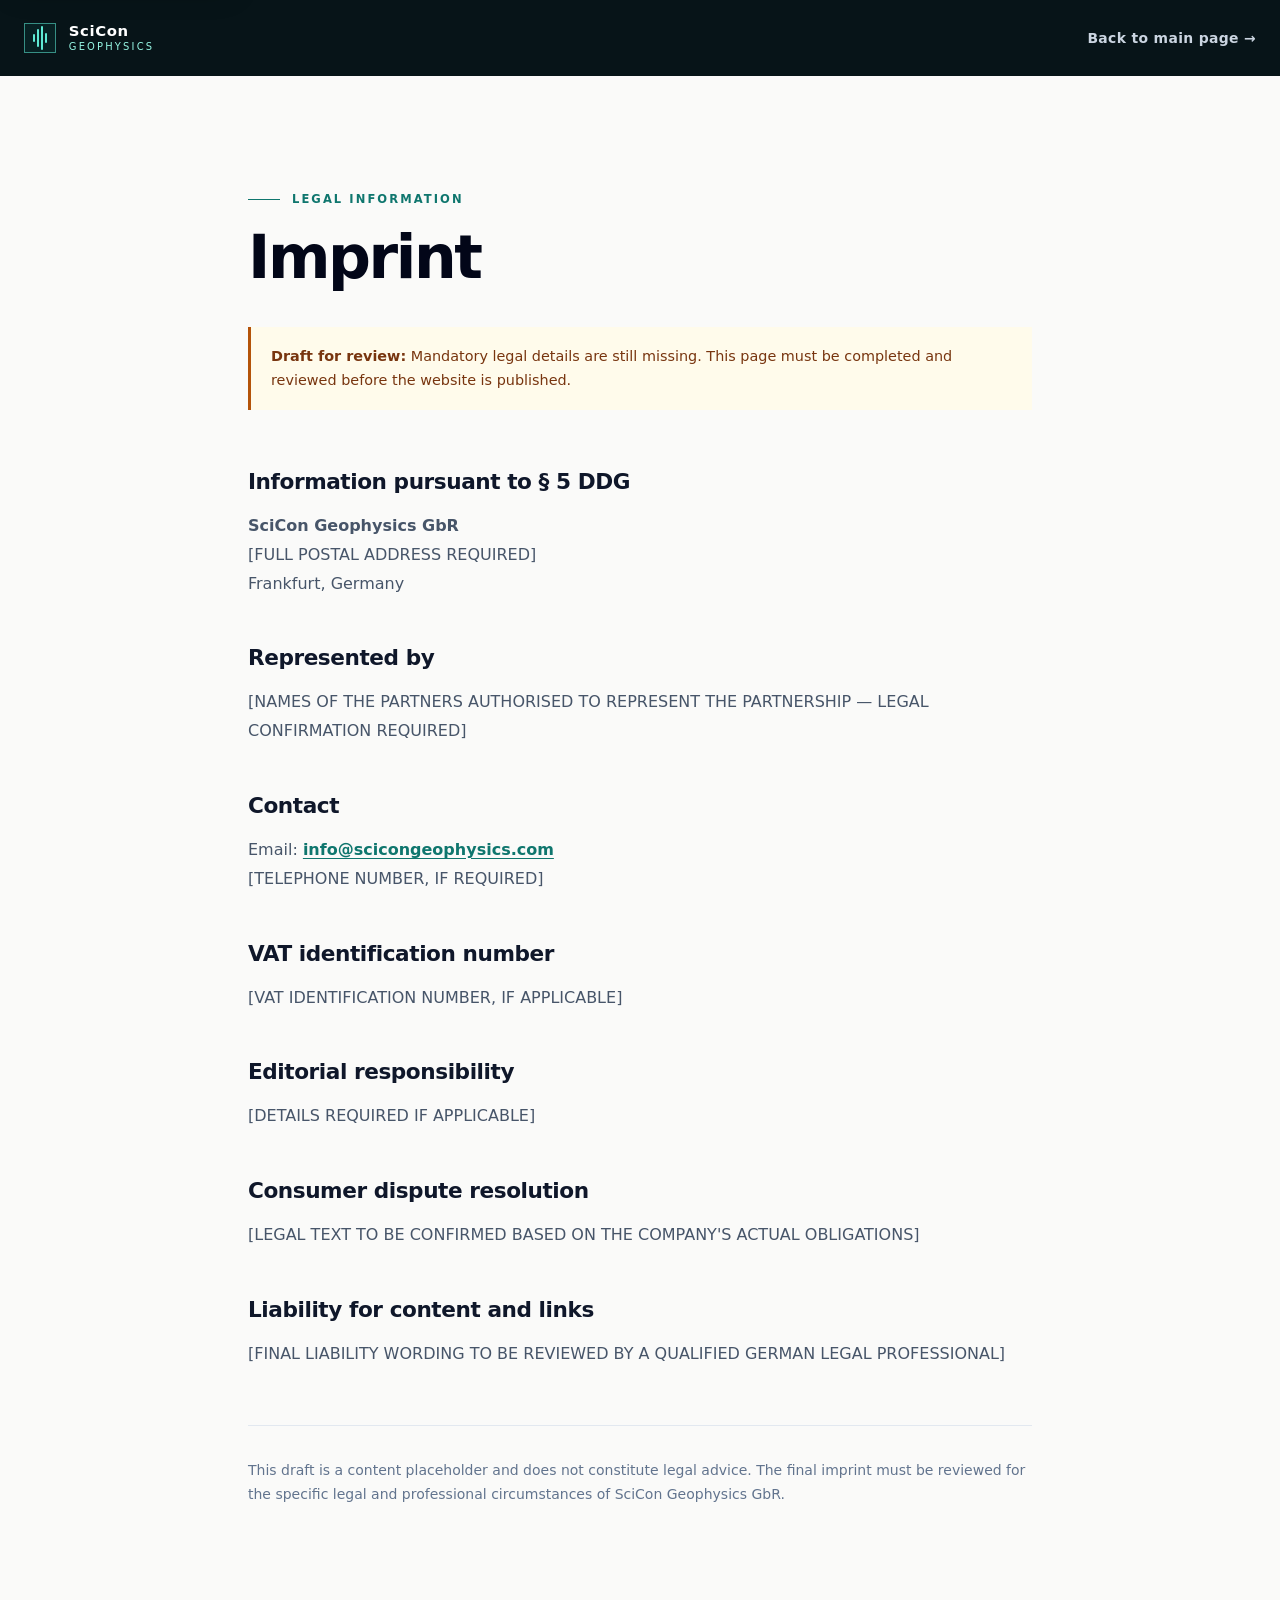
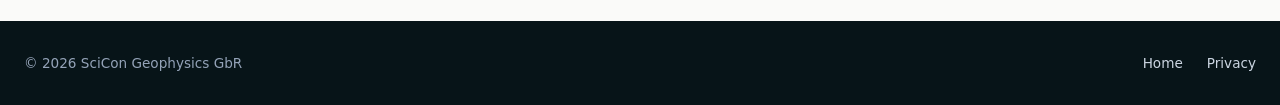
==== imprint.html @ 70b1f132 "Publish SciCon Geophysics website draft" ====
<!doctype html>
<html lang="en">
<head>
  <meta charset="utf-8">
  <meta name="viewport" content="width=device-width, initial-scale=1">
  <title>Imprint | SciCon Geophysics</title>
  <meta name="description" content="Legal information for SciCon Geophysics GbR.">
  <meta name="robots" content="noindex, follow">
  <meta name="theme-color" content="#0b1d22">
  <link rel="icon" href="assets/icons/favicon.svg" type="image/svg+xml">
  <link rel="stylesheet" href="assets/css/styles.css">
</head>
<body class="bg-stone-50 text-slate-900 antialiased">
  <a href="#main-content" class="skip-link">Skip to main content</a>
  <header class="legal-header">
    <div class="page-shell flex h-[4.75rem] items-center justify-between gap-6">
      <a href="index.html" class="wordmark" aria-label="SciCon Geophysics home">
        <span class="wordmark-mark" aria-hidden="true"><span></span><span></span><span></span><span></span></span>
        <span><strong class="block text-[0.93rem] font-semibold leading-none tracking-[0.04em] text-white">SciCon</strong><span class="mt-1 block text-[0.62rem] font-medium uppercase leading-none tracking-[0.22em] text-teal-200">Geophysics</span></span>
      </a>
      <a class="nav-link" href="index.html">Back to main page <span aria-hidden="true">→</span></a>
    </div>
  </header>
  <main id="main-content" class="legal-main">
    <div class="legal-shell">
      <p class="eyebrow">Legal information</p>
      <h1 class="mt-5 text-5xl font-semibold tracking-[-0.04em] text-slate-950 sm:text-6xl">Imprint</h1>
      <div class="draft-notice mt-10" role="note"><strong>Draft for review:</strong> Mandatory legal details are still missing. This page must be completed and reviewed before the website is published.</div>
      <div class="legal-content mt-14">
        <section>
          <h2>Information pursuant to § 5 DDG</h2>
          <p><strong>SciCon Geophysics GbR</strong><br>[FULL POSTAL ADDRESS REQUIRED]<br>Frankfurt, Germany</p>
        </section>
        <section>
          <h2>Represented by</h2>
          <p>[NAMES OF THE PARTNERS AUTHORISED TO REPRESENT THE PARTNERSHIP — LEGAL CONFIRMATION REQUIRED]</p>
        </section>
        <section>
          <h2>Contact</h2>
          <p>Email: <a href="mailto:info@scicongeophysics.com">info@scicongeophysics.com</a><br>[TELEPHONE NUMBER, IF REQUIRED]</p>
        </section>
        <section>
          <h2>VAT identification number</h2>
          <p>[VAT IDENTIFICATION NUMBER, IF APPLICABLE]</p>
        </section>
        <section>
          <h2>Editorial responsibility</h2>
          <p>[DETAILS REQUIRED IF APPLICABLE]</p>
        </section>
        <section>
          <h2>Consumer dispute resolution</h2>
          <p>[LEGAL TEXT TO BE CONFIRMED BASED ON THE COMPANY'S ACTUAL OBLIGATIONS]</p>
        </section>
        <section>
          <h2>Liability for content and links</h2>
          <p>[FINAL LIABILITY WORDING TO BE REVIEWED BY A QUALIFIED GERMAN LEGAL PROFESSIONAL]</p>
        </section>
      </div>
      <p class="mt-14 border-t border-slate-200 pt-8 text-sm leading-6 text-slate-500">This draft is a content placeholder and does not constitute legal advice. The final imprint must be reviewed for the specific legal and professional circumstances of SciCon Geophysics GbR.</p>
    </div>
  </main>
  <footer class="legal-footer"><div class="page-shell flex flex-col gap-4 sm:flex-row sm:items-center sm:justify-between"><p>© 2026 SciCon Geophysics GbR</p><nav class="flex gap-6" aria-label="Footer navigation"><a href="index.html">Home</a><a href="privacy.html">Privacy</a></nav></div></footer>
</body>
</html>
---- assets/css/styles.css ----
/*! tailwindcss v4.2.1 | MIT License | https://tailwindcss.com */
@layer properties{@supports (((-webkit-hyphens:none)) and (not (margin-trim:inline))) or ((-moz-orient:inline) and (not (color:rgb(from red r g b)))){*,:before,:after,::backdrop{--tw-border-style:solid;--tw-leading:initial;--tw-font-weight:initial;--tw-tracking:initial;--tw-outline-style:solid}}}@layer theme{:root,:host{--font-sans:Inter, ui-sans-serif, system-ui, -apple-system, BlinkMacSystemFont, "Segoe UI", sans-serif;--font-mono:ui-monospace, SFMono-Regular, Menlo, Monaco, Consolas, "Liberation Mono", "Courier New", monospace;--color-teal-100:oklch(95.3% .051 180.801);--color-teal-200:oklch(91% .096 180.426);--color-teal-300:oklch(85.5% .138 181.071);--color-teal-400:oklch(77.7% .152 181.912);--color-teal-500:oklch(70.4% .14 182.503);--color-teal-700:oklch(51.1% .096 186.391);--color-teal-800:oklch(43.7% .078 188.216);--color-teal-950:oklch(27.7% .046 192.524);--color-slate-200:oklch(92.9% .013 255.508);--color-slate-300:oklch(86.9% .022 252.894);--color-slate-400:oklch(70.4% .04 256.788);--color-slate-500:oklch(55.4% .046 257.417);--color-slate-600:oklch(44.6% .043 257.281);--color-slate-700:oklch(37.2% .044 257.287);--color-slate-800:oklch(27.9% .041 260.031);--color-slate-900:oklch(20.8% .042 265.755);--color-slate-950:oklch(12.9% .042 264.695);--color-stone-50:oklch(98.5% .001 106.423);--color-stone-100:oklch(97% .001 106.424);--color-white:#fff;--spacing:.25rem;--container-2xl:42rem;--container-3xl:48rem;--text-xs:.75rem;--text-xs--line-height:calc(1 / .75);--text-sm:.875rem;--text-sm--line-height:calc(1.25 / .875);--text-lg:1.125rem;--text-lg--line-height:calc(1.75 / 1.125);--text-xl:1.25rem;--text-xl--line-height:calc(1.75 / 1.25);--text-2xl:1.5rem;--text-2xl--line-height:calc(2 / 1.5);--text-5xl:3rem;--text-5xl--line-height:1;--text-6xl:3.75rem;--text-6xl--line-height:1;--font-weight-medium:500;--font-weight-semibold:600;--default-font-family:var(--font-sans);--default-mono-font-family:var(--font-mono)}}@layer base{*,:after,:before,::backdrop{box-sizing:border-box;border:0 solid;margin:0;padding:0}::file-selector-button{box-sizing:border-box;border:0 solid;margin:0;padding:0}html,:host{-webkit-text-size-adjust:100%;tab-size:4;line-height:1.5;font-family:var(--default-font-family,ui-sans-serif, system-ui, sans-serif, "Apple Color Emoji", "Segoe UI Emoji", "Segoe UI Symbol", "Noto Color Emoji");font-feature-settings:var(--default-font-feature-settings,normal);font-variation-settings:var(--default-font-variation-settings,normal);-webkit-tap-highlight-color:transparent}hr{height:0;color:inherit;border-top-width:1px}abbr:where([title]){-webkit-text-decoration:underline dotted;text-decoration:underline dotted}h1,h2,h3,h4,h5,h6{font-size:inherit;font-weight:inherit}a{color:inherit;-webkit-text-decoration:inherit;-webkit-text-decoration:inherit;-webkit-text-decoration:inherit;text-decoration:inherit}b,strong{font-weight:bolder}code,kbd,samp,pre{font-family:var(--default-mono-font-family,ui-monospace, SFMono-Regular, Menlo, Monaco, Consolas, "Liberation Mono", "Courier New", monospace);font-feature-settings:var(--default-mono-font-feature-settings,normal);font-variation-settings:var(--default-mono-font-variation-settings,normal);font-size:1em}small{font-size:80%}sub,sup{vertical-align:baseline;font-size:75%;line-height:0;position:relative}sub{bottom:-.25em}sup{top:-.5em}table{text-indent:0;border-color:inherit;border-collapse:collapse}:-moz-focusring{outline:auto}progress{vertical-align:baseline}summary{display:list-item}ol,ul,menu{list-style:none}img,svg,video,canvas,audio,iframe,embed,object{vertical-align:middle;display:block}img,video{max-width:100%;height:auto}button,input,select,optgroup,textarea{font:inherit;font-feature-settings:inherit;font-variation-settings:inherit;letter-spacing:inherit;color:inherit;opacity:1;background-color:#0000;border-radius:0}::file-selector-button{font:inherit;font-feature-settings:inherit;font-variation-settings:inherit;letter-spacing:inherit;color:inherit;opacity:1;background-color:#0000;border-radius:0}:where(select:is([multiple],[size])) optgroup{font-weight:bolder}:where(select:is([multiple],[size])) optgroup option{padding-inline-start:20px}::file-selector-button{margin-inline-end:4px}::placeholder{opacity:1}@supports (not ((-webkit-appearance:-apple-pay-button))) or (contain-intrinsic-size:1px){::placeholder{color:currentColor}@supports (color:color-mix(in lab, red, red)){::placeholder{color:color-mix(in oklab, currentcolor 50%, transparent)}}}textarea{resize:vertical}::-webkit-search-decoration{-webkit-appearance:none}::-webkit-date-and-time-value{min-height:1lh;text-align:inherit}::-webkit-datetime-edit{display:inline-flex}::-webkit-datetime-edit-fields-wrapper{padding:0}::-webkit-datetime-edit{padding-block:0}::-webkit-datetime-edit-year-field{padding-block:0}::-webkit-datetime-edit-month-field{padding-block:0}::-webkit-datetime-edit-day-field{padding-block:0}::-webkit-datetime-edit-hour-field{padding-block:0}::-webkit-datetime-edit-minute-field{padding-block:0}::-webkit-datetime-edit-second-field{padding-block:0}::-webkit-datetime-edit-millisecond-field{padding-block:0}::-webkit-datetime-edit-meridiem-field{padding-block:0}::-webkit-calendar-picker-indicator{line-height:1}:-moz-ui-invalid{box-shadow:none}button,input:where([type=button],[type=reset],[type=submit]){appearance:button}::file-selector-button{appearance:button}::-webkit-inner-spin-button{height:auto}::-webkit-outer-spin-button{height:auto}[hidden]:where(:not([hidden=until-found])){display:none!important}*,:before,:after{box-sizing:border-box}html{scroll-padding-top:5rem}body{min-width:320px;margin:0}a{text-underline-offset:.2em}button,a{-webkit-tap-highlight-color:transparent}:focus-visible{outline-offset:4px;outline:3px solid #2dd4bf}}@layer components{.page-shell{width:min(100% - 2rem,78rem);margin-inline:auto}.section-pad{padding-block:clamp(5.5rem,10vw,9rem)}.section-title{text-wrap:balance;letter-spacing:-.045em;color:#0f172a;max-width:13ch;font-size:clamp(2.4rem,5vw,4.35rem);font-weight:600;line-height:1.02}.eyebrow{color:#0f766e;letter-spacing:.18em;text-transform:uppercase;align-items:center;gap:.75rem;font-size:.72rem;font-weight:700;line-height:1.4;display:flex}.eyebrow:before{content:"";background:currentColor;width:2rem;height:1px}.eyebrow-on-dark{color:#5eead4}.skip-link{z-index:100;color:#0f172a;background:#fff;border-radius:.25rem;padding:.75rem 1rem;font-weight:700;position:fixed;top:.75rem;left:.75rem;transform:translateY(-160%);box-shadow:0 8px 30px #0003}.skip-link:focus{transform:translateY(0)}.site-header{z-index:50;-webkit-backdrop-filter:blur(16px);backdrop-filter:blur(16px);background:#071418c7;border-bottom:1px solid #ffffff17;transition:background .18s,box-shadow .18s;position:fixed;inset:0 0 auto}.site-header.is-scrolled{background:#071418f5;box-shadow:0 12px 34px #00000024}.legal-header{background:#071418}.wordmark{align-items:center;gap:.8rem;min-height:2.75rem;text-decoration:none;display:inline-flex}.wordmark-mark{background:#14b8a614;border:1px solid #5eead48c;justify-content:center;align-items:center;gap:2px;width:2rem;height:1.9rem;display:flex}.wordmark-mark span{background:#5eead4;border-radius:999px;width:2px;display:block}.wordmark-mark span:first-child{height:26%}.wordmark-mark span:nth-child(2){height:62%}.wordmark-mark span:nth-child(3){height:88%}.wordmark-mark span:nth-child(4){height:38%}.nav-link{color:#cbd5e1;letter-spacing:.025em;font-size:.87rem;font-weight:600;text-decoration:none;transition:color .16s}.nav-link:hover{color:#fff}.button{letter-spacing:.01em;text-align:center;border:1px solid #0000;border-radius:.2rem;justify-content:center;align-items:center;gap:.75rem;min-height:3.25rem;padding:.8rem 1.35rem;font-size:.93rem;font-weight:700;text-decoration:none;transition:background .16s,border-color .16s,color .16s,transform .16s;display:inline-flex}.button:hover{transform:translateY(-1px)}.button-small{min-height:2.75rem;padding:.6rem 1rem;font-size:.82rem}.button-primary{color:#042f2e;background:#14b8a6}.button-primary:hover{background:#5eead4}.button-light{color:#fff;border-color:#ffffff59}.button-light:hover{background:#5eead414;border-color:#5eead4}.button-ghost{color:#fff;border-color:#ffffff38}.button-ghost:hover{background:#ffffff0f;border-color:#fff9}.menu-button{color:#fff;border:1px solid #fff3;border-radius:.2rem;place-items:center;min-width:2.75rem;min-height:2.75rem;display:inline-grid}.menu-lines{flex-direction:column;gap:4px;width:1.2rem;display:flex}.menu-lines span{background:currentColor;width:100%;height:1px;transition:transform .16s,opacity .16s}.menu-button[aria-expanded=true] .menu-lines span:first-child{transform:translateY(5px)rotate(45deg)}.menu-button[aria-expanded=true] .menu-lines span:nth-child(2){opacity:0}.menu-button[aria-expanded=true] .menu-lines span:nth-child(3){transform:translateY(-5px)rotate(-45deg)}.mobile-menu{background:#071418;border-top:1px solid #ffffff17}.mobile-nav-link{color:#e2e8f0;border-bottom:1px solid #ffffff14;align-items:center;min-height:3rem;font-weight:600;text-decoration:none;display:flex}.hero-section{background:#071418;padding-top:4.75rem;position:relative;overflow:hidden}.hero-section:before{content:"";background:radial-gradient(circle,#14b8a629,#0000 66%);height:80%;position:absolute;inset:auto -12% -30% 42%}.hero-grid{opacity:.2;background-image:linear-gradient(#5eead429 1px,#0000 1px),linear-gradient(90deg,#5eead429 1px,#0000 1px);background-size:48px 48px;position:absolute;inset:4.75rem 0 0 48%;-webkit-mask-image:linear-gradient(90deg,#0000,#000 30%);mask-image:linear-gradient(90deg,#0000,#000 30%)}.hero-instrument{background:linear-gradient(145deg,#ffffff12,#ffffff04);border:1px solid #5eead447;min-height:24rem;padding:1.25rem;position:relative;overflow:hidden;box-shadow:0 34px 90px #00000040}.hero-instrument:before{content:"";background-image:linear-gradient(#ffffff0e 1px,#0000 1px),linear-gradient(90deg,#ffffff0e 1px,#0000 1px);background-size:32px 32px;position:absolute;inset:3.7rem 0 3.5rem}.instrument-meta{z-index:1;color:#94a3b8;letter-spacing:.14em;justify-content:space-between;gap:1rem;font-size:.58rem;font-weight:700;display:flex;position:relative}.trace-field{z-index:1;grid-template-columns:repeat(24,minmax(0,1fr));align-items:center;gap:clamp(3px,.7vw,8px);height:17rem;margin-top:1.7rem;display:grid;position:relative}.trace-field:after{content:"";background:#5eead480;height:1px;position:absolute;inset:50% 0 auto}.trace-field span{height:var(--h);background:linear-gradient(#5eead4,#0f766e);border-radius:999px;min-height:.35rem;box-shadow:0 0 14px #2dd4bf40}.instrument-footer{z-index:1;color:#94a3b8;letter-spacing:.12em;text-transform:uppercase;align-items:center;gap:.55rem;font-size:.59rem;font-weight:700;display:flex;position:relative}.instrument-line{background:#94a3b859;flex:1;height:1px}.experience-note{background:#f0fdfa;border-left:3px solid #0f766e;grid-template-columns:auto 1fr;gap:1.25rem;padding:1.5rem;display:grid}.experience-index{color:#115e59;background:#ccfbf1;border-radius:999px;place-items:center;width:2.1rem;height:2.1rem;font-size:.67rem;font-weight:800;display:grid}.service-row{border-bottom:1px solid #e2e8f0;gap:1.5rem;padding-block:3rem;display:grid}.service-number{color:#0f766e;letter-spacing:.14em;font-size:.67rem;font-weight:800}.service-title{letter-spacing:-.03em;color:#0f172a;max-width:18ch;font-size:clamp(1.55rem,3vw,2.25rem);font-weight:600;line-height:1.12}.service-summary{color:#64748b;max-width:38rem;margin-top:1rem;font-size:1rem;line-height:1.75}.service-list{color:#334155;align-content:start;gap:.75rem;font-size:.95rem;line-height:1.55;display:grid}.service-list li{padding-left:1.2rem;position:relative}.service-list li:before{content:"";background:#14b8a6;border-radius:999px;width:.35rem;height:.35rem;position:absolute;top:.65em;left:0}.service-featured{background:#f0fdfa;border:0;margin-inline:-1rem;padding-inline:1rem}.scope-note{color:#475569;border-left:2px solid #0f766e;max-width:40rem;margin-top:1.25rem;padding-left:1rem;font-size:.82rem;line-height:1.6}.scope-note strong{color:#115e59}.question-list{border-top:1px solid #ffffff24}.question-list p{color:#e2e8f0;border-bottom:1px solid #ffffff24;grid-template-columns:2.2rem 1fr;gap:.75rem;padding-block:1.35rem;font-size:clamp(1rem,2vw,1.28rem);line-height:1.5;display:grid}.question-list span{color:#5eead4;letter-spacing:.12em;padding-top:.28em;font-size:.62rem;font-weight:800}.process-grid{border-top:1px solid #cbd5e1;display:grid}.process-step{border-bottom:1px solid #cbd5e1;padding-block:2rem;position:relative}.process-number{color:#0f766e;letter-spacing:.14em;font-size:.67rem;font-weight:800}.process-step h3{letter-spacing:-.02em;color:#0f172a;margin-top:2rem;font-size:1.25rem;font-weight:700}.process-step p{color:#64748b;margin-top:.8rem;font-size:.94rem;line-height:1.7}.team-grid{gap:1rem;display:grid}.team-card{background:#f8fafc;border:1px solid #dbe3e8;min-height:27rem;padding:1.5rem;position:relative;overflow:hidden}.team-card:before{content:"";border:1px solid #99f6e4;border-radius:999px;width:11rem;height:11rem;position:absolute;top:0;right:0;transform:translate(35%,-35%)}.team-card:after{content:"";border:1px solid #ccfbf1;border-radius:999px;width:15rem;height:15rem;position:absolute;top:0;right:0;transform:translate(40%,-40%)}.team-monogram{color:#115e59;letter-spacing:.08em;background:#f0fdfa;border:1px solid #99f6e4;place-items:center;width:4rem;height:4rem;font-size:1.1rem;font-weight:800;display:grid}.team-trace{background:linear-gradient(90deg,#cbd5e1 0 31%,#14b8a6 31% 33%,#cbd5e1 33% 46%,#0f766e 46% 48%,#cbd5e1 48% 100%);width:100%;height:1px;margin-top:7.5rem}.team-card h3{letter-spacing:-.025em;color:#0f172a;margin-top:2rem;font-size:1.35rem;font-weight:700}.team-role{color:#0f766e;letter-spacing:.04em;margin-top:.55rem;font-size:.78rem;font-weight:700}.team-expertise{color:#64748b;margin-top:1.25rem;font-size:.9rem;line-height:1.75}.team-expertise span{color:#14b8a6}.principles-grid{gap:2rem;display:grid}.principle{grid-template-columns:auto 1fr;gap:1.1rem;display:grid}.principle>span{color:#0f766e;letter-spacing:.12em;font-size:.65rem;font-weight:800}.principle h3{color:#0f172a;font-size:1.1rem;font-weight:700}.principle p{color:#64748b;margin-top:.55rem;font-size:.91rem;line-height:1.65}.contact-section{background:#0b2429;position:relative;overflow:hidden}.contact-contours{opacity:.22;background:repeating-radial-gradient(at 110% 45%,#0000 0 28px,#5eead4 29px 30px,#0000 31px 54px);position:absolute;inset:0 0 0 52%;-webkit-mask-image:linear-gradient(270deg,#000,#0000);mask-image:linear-gradient(270deg,#000,#0000)}.footer-link,.legal-footer a{color:#cbd5e1;text-underline-offset:.3em}.footer-link:hover,.legal-footer a:hover{color:#fff}.legal-main{min-height:calc(100vh - 12rem);padding-block:clamp(4.5rem,9vw,8rem)}.legal-shell{width:min(100% - 2rem,49rem);margin-inline:auto}.draft-notice{color:#78350f;background:#fffbeb;border-left:3px solid #b45309;padding:1.1rem 1.25rem;font-size:.9rem;line-height:1.65}.legal-content{gap:2.75rem;display:grid}.legal-content section{scroll-margin-top:2rem}.legal-content h2{letter-spacing:-.02em;color:#0f172a;font-size:1.35rem;font-weight:700}.legal-content p{color:#475569;margin-top:.85rem;line-height:1.8}.legal-content a{color:#0f766e;font-weight:600;text-decoration:underline}.legal-footer{color:#94a3b8;background:#071418;padding-block:2rem;font-size:.85rem}}@layer utilities{.sr-only{clip-path:inset(50%);white-space:nowrap;border-width:0;width:1px;height:1px;margin:-1px;padding:0;position:absolute;overflow:hidden}.relative{position:relative}.static{position:static}.start{inset-inline-start:var(--spacing)}.mt-1{margin-top:calc(var(--spacing) * 1)}.mt-2{margin-top:calc(var(--spacing) * 2)}.mt-3{margin-top:calc(var(--spacing) * 3)}.mt-5{margin-top:calc(var(--spacing) * 5)}.mt-6{margin-top:calc(var(--spacing) * 6)}.mt-7{margin-top:calc(var(--spacing) * 7)}.mt-8{margin-top:calc(var(--spacing) * 8)}.mt-10{margin-top:calc(var(--spacing) * 10)}.mt-14{margin-top:calc(var(--spacing) * 14)}.mt-16{margin-top:calc(var(--spacing) * 16)}.block{display:block}.flex{display:flex}.grid{display:grid}.hidden{display:none}.inline{display:inline}.table{display:table}.h-\[4\.75rem\]{height:4.75rem}.min-h-\[calc\(100svh-4\.75rem\)\]{min-height:calc(100svh - 4.75rem)}.w-full{width:100%}.max-w-2xl{max-width:var(--container-2xl)}.max-w-3xl{max-width:var(--container-3xl)}.max-w-\[11ch\]{max-width:11ch}.max-w-\[12ch\]{max-width:12ch}.resize{resize:both}.scroll-mt-20{scroll-margin-top:calc(var(--spacing) * 20)}.flex-col{flex-direction:column}.flex-wrap{flex-wrap:wrap}.items-center{align-items:center}.justify-between{justify-content:space-between}.gap-1{gap:calc(var(--spacing) * 1)}.gap-3{gap:calc(var(--spacing) * 3)}.gap-4{gap:calc(var(--spacing) * 4)}.gap-6{gap:calc(var(--spacing) * 6)}.gap-7{gap:calc(var(--spacing) * 7)}.gap-8{gap:calc(var(--spacing) * 8)}.gap-10{gap:calc(var(--spacing) * 10)}.gap-12{gap:calc(var(--spacing) * 12)}.gap-14{gap:calc(var(--spacing) * 14)}.gap-x-3{column-gap:calc(var(--spacing) * 3)}.gap-x-6{column-gap:calc(var(--spacing) * 6)}.gap-y-1{row-gap:calc(var(--spacing) * 1)}.gap-y-3{row-gap:calc(var(--spacing) * 3)}.scroll-smooth{scroll-behavior:smooth}.border-y{border-block-style:var(--tw-border-style);border-block-width:1px}.border-t{border-top-style:var(--tw-border-style);border-top-width:1px}.border-slate-200{border-color:var(--color-slate-200)}.bg-\[\#071418\]{background-color:#071418}.bg-stone-50{background-color:var(--color-stone-50)}.bg-stone-100{background-color:var(--color-stone-100)}.bg-teal-950{background-color:var(--color-teal-950)}.bg-white{background-color:var(--color-white)}.py-5{padding-block:calc(var(--spacing) * 5)}.py-9{padding-block:calc(var(--spacing) * 9)}.py-16{padding-block:calc(var(--spacing) * 16)}.py-20{padding-block:calc(var(--spacing) * 20)}.py-24{padding-block:calc(var(--spacing) * 24)}.pt-8{padding-top:calc(var(--spacing) * 8)}.text-2xl{font-size:var(--text-2xl);line-height:var(--tw-leading,var(--text-2xl--line-height))}.text-5xl{font-size:var(--text-5xl);line-height:var(--tw-leading,var(--text-5xl--line-height))}.text-lg{font-size:var(--text-lg);line-height:var(--tw-leading,var(--text-lg--line-height))}.text-sm{font-size:var(--text-sm);line-height:var(--tw-leading,var(--text-sm--line-height))}.text-xs{font-size:var(--text-xs);line-height:var(--tw-leading,var(--text-xs--line-height))}.text-\[0\.62rem\]{font-size:.62rem}.text-\[0\.93rem\]{font-size:.93rem}.leading-6{--tw-leading:calc(var(--spacing) * 6);line-height:calc(var(--spacing) * 6)}.leading-8{--tw-leading:calc(var(--spacing) * 8);line-height:calc(var(--spacing) * 8)}.leading-\[0\.98\]{--tw-leading:.98;line-height:.98}.leading-\[1\.02\]{--tw-leading:1.02;line-height:1.02}.leading-\[1\.45\]{--tw-leading:1.45;line-height:1.45}.leading-none{--tw-leading:1;line-height:1}.font-medium{--tw-font-weight:var(--font-weight-medium);font-weight:var(--font-weight-medium)}.font-semibold{--tw-font-weight:var(--font-weight-semibold);font-weight:var(--font-weight-semibold)}.tracking-\[-0\.02em\]{--tw-tracking:-.02em;letter-spacing:-.02em}.tracking-\[-0\.04em\]{--tw-tracking:-.04em;letter-spacing:-.04em}.tracking-\[-0\.045em\]{--tw-tracking:-.045em;letter-spacing:-.045em}.tracking-\[0\.04em\]{--tw-tracking:.04em;letter-spacing:.04em}.tracking-\[0\.12em\]{--tw-tracking:.12em;letter-spacing:.12em}.tracking-\[0\.14em\]{--tw-tracking:.14em;letter-spacing:.14em}.tracking-\[0\.16em\]{--tw-tracking:.16em;letter-spacing:.16em}.tracking-\[0\.22em\]{--tw-tracking:.22em;letter-spacing:.22em}.text-balance{text-wrap:balance}.text-pretty{text-wrap:pretty}.break-all{word-break:break-all}.text-slate-200{color:var(--color-slate-200)}.text-slate-300{color:var(--color-slate-300)}.text-slate-400{color:var(--color-slate-400)}.text-slate-500{color:var(--color-slate-500)}.text-slate-600{color:var(--color-slate-600)}.text-slate-700{color:var(--color-slate-700)}.text-slate-800{color:var(--color-slate-800)}.text-slate-900{color:var(--color-slate-900)}.text-slate-950{color:var(--color-slate-950)}.text-teal-200{color:var(--color-teal-200)}.text-teal-500{color:var(--color-teal-500)}.text-teal-800{color:var(--color-teal-800)}.text-white{color:var(--color-white)}.uppercase{text-transform:uppercase}.underline{text-decoration-line:underline}.decoration-teal-400{-webkit-text-decoration-color:var(--color-teal-400);-webkit-text-decoration-color:var(--color-teal-400);text-decoration-color:var(--color-teal-400)}.decoration-2{text-decoration-thickness:2px}.underline-offset-8{text-underline-offset:8px}.antialiased{-webkit-font-smoothing:antialiased;-moz-osx-font-smoothing:grayscale}.selection\:bg-teal-700 ::selection{background-color:var(--color-teal-700)}.selection\:bg-teal-700::selection{background-color:var(--color-teal-700)}.selection\:text-white ::selection{color:var(--color-white)}.selection\:text-white::selection{color:var(--color-white)}@media (hover:hover){.hover\:text-teal-100:hover{color:var(--color-teal-100)}}.focus-visible\:outline:focus-visible{outline-style:var(--tw-outline-style);outline-width:1px}.focus-visible\:outline-2:focus-visible{outline-style:var(--tw-outline-style);outline-width:2px}.focus-visible\:outline-offset-4:focus-visible{outline-offset:4px}.focus-visible\:outline-teal-300:focus-visible{outline-color:var(--color-teal-300)}@media (min-width:40rem){.sm\:flex-row{flex-direction:row}.sm\:items-center{align-items:center}.sm\:justify-between{justify-content:space-between}.sm\:py-20{padding-block:calc(var(--spacing) * 20)}.sm\:py-32{padding-block:calc(var(--spacing) * 32)}.sm\:text-6xl{font-size:var(--text-6xl);line-height:var(--tw-leading,var(--text-6xl--line-height))}.sm\:text-xl{font-size:var(--text-xl);line-height:var(--tw-leading,var(--text-xl--line-height))}}@media (min-width:64rem){.lg\:flex{display:flex}.lg\:hidden{display:none}.lg\:grid-cols-\[0\.8fr_1\.2fr\]{grid-template-columns:.8fr 1.2fr}.lg\:grid-cols-\[0\.72fr_1\.28fr\]{grid-template-columns:.72fr 1.28fr}.lg\:grid-cols-\[1\.2fr_0\.8fr\]{grid-template-columns:1.2fr .8fr}.lg\:grid-cols-\[1\.12fr_0\.88fr\]{grid-template-columns:1.12fr .88fr}.lg\:items-end{align-items:flex-end}.lg\:gap-20{gap:calc(var(--spacing) * 20)}.lg\:gap-24{gap:calc(var(--spacing) * 24)}.lg\:py-24{padding-block:calc(var(--spacing) * 24)}.lg\:pt-9{padding-top:calc(var(--spacing) * 9)}.lg\:text-right{text-align:right}.lg\:text-\[5\.25rem\]{font-size:5.25rem}}}@media (min-width:640px){.page-shell{width:min(100% - 3rem,78rem)}.service-featured{margin-inline:-1.5rem;padding-inline:1.5rem}}@media (min-width:768px){.process-grid{grid-template-columns:repeat(2,minmax(0,1fr))}.process-step{border-right:1px solid #cbd5e1;padding:2rem}.process-step:nth-child(2n){border-right:0}.team-grid,.principles-grid{grid-template-columns:repeat(3,minmax(0,1fr))}.principle{border-right:1px solid #cbd5e1;padding-right:2rem}.principle:last-child{border-right:0;padding-right:0}}@media (min-width:1024px){.service-row{grid-template-columns:3.5rem minmax(0,1.15fr) minmax(15rem,.85fr);gap:2.5rem;padding-block:4rem}.service-featured{margin-inline:-2rem;padding-inline:2rem}.process-grid{grid-template-columns:repeat(4,minmax(0,1fr))}.process-step,.process-step:nth-child(2n){border-right:1px solid #cbd5e1;min-height:20rem;padding:2rem 1.5rem}.process-step:last-child{border-right:0}}@media (prefers-reduced-motion:reduce){html{scroll-behavior:auto}*,:before,:after{scroll-behavior:auto!important;transition-duration:.01ms!important;animation-duration:.01ms!important;animation-iteration-count:1!important}}@property --tw-border-style{syntax:"*";inherits:false;initial-value:solid}@property --tw-leading{syntax:"*";inherits:false}@property --tw-font-weight{syntax:"*";inherits:false}@property --tw-tracking{syntax:"*";inherits:false}@property --tw-outline-style{syntax:"*";inherits:false;initial-value:solid}
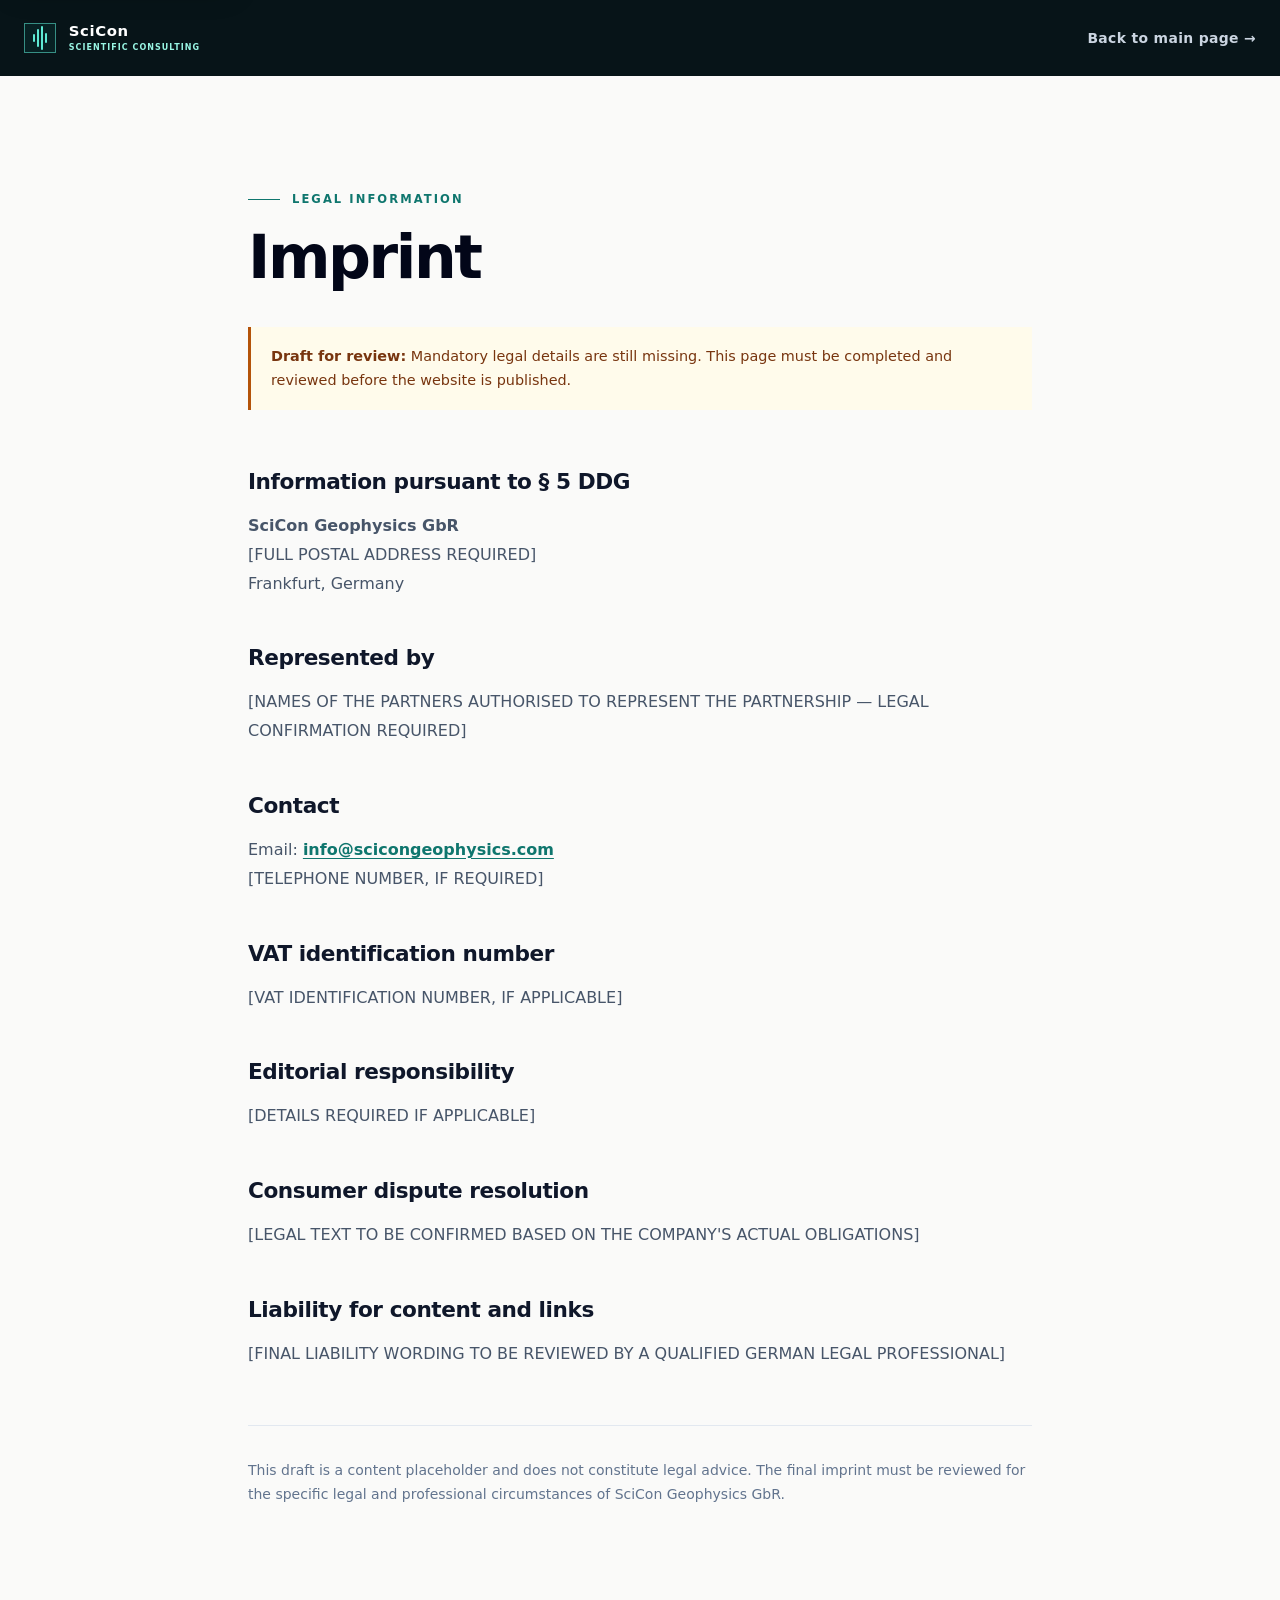
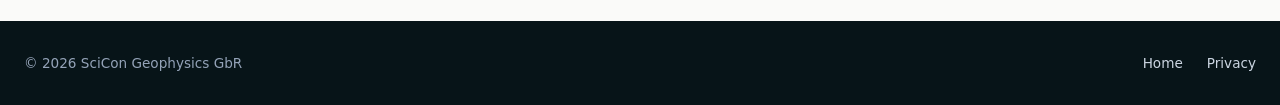
==== commit 5f941447: "Clarify SciCon brand meaning" ====
--- a/imprint.html
+++ b/imprint.html
@@ -8,7 +8,7 @@
   <meta name="robots" content="noindex, follow">
   <meta name="theme-color" content="#0b1d22">
   <link rel="icon" href="assets/icons/favicon.svg" type="image/svg+xml">
-  <link rel="stylesheet" href="assets/css/styles.css">
+  <link rel="stylesheet" href="assets/css/styles.css?v=20260810-1">
 </head>
 <body class="bg-stone-50 text-slate-900 antialiased">
   <a href="#main-content" class="skip-link">Skip to main content</a>
@@ -16,7 +16,7 @@
     <div class="page-shell flex h-[4.75rem] items-center justify-between gap-6">
       <a href="index.html" class="wordmark" aria-label="SciCon Geophysics home">
         <span class="wordmark-mark" aria-hidden="true"><span></span><span></span><span></span><span></span></span>
-        <span><strong class="block text-[0.93rem] font-semibold leading-none tracking-[0.04em] text-white">SciCon</strong><span class="mt-1 block text-[0.62rem] font-medium uppercase leading-none tracking-[0.22em] text-teal-200">Geophysics</span></span>
+        <span><strong class="block text-[0.93rem] font-semibold leading-none tracking-[0.04em] text-white">SciCon</strong><span class="wordmark-expansion">Scientific Consulting</span></span>
       </a>
       <a class="nav-link" href="index.html">Back to main page <span aria-hidden="true">→</span></a>
     </div>
--- a/assets/css/styles.css
+++ b/assets/css/styles.css
@@ -1,2 +1,2 @@
 /*! tailwindcss v4.2.1 | MIT License | https://tailwindcss.com */
-@layer properties{@supports (((-webkit-hyphens:none)) and (not (margin-trim:inline))) or ((-moz-orient:inline) and (not (color:rgb(from red r g b)))){*,:before,:after,::backdrop{--tw-border-style:solid;--tw-leading:initial;--tw-font-weight:initial;--tw-tracking:initial;--tw-outline-style:solid}}}@layer theme{:root,:host{--font-sans:Inter, ui-sans-serif, system-ui, -apple-system, BlinkMacSystemFont, "Segoe UI", sans-serif;--font-mono:ui-monospace, SFMono-Regular, Menlo, Monaco, Consolas, "Liberation Mono", "Courier New", monospace;--color-teal-100:oklch(95.3% .051 180.801);--color-teal-200:oklch(91% .096 180.426);--color-teal-300:oklch(85.5% .138 181.071);--color-teal-400:oklch(77.7% .152 181.912);--color-teal-500:oklch(70.4% .14 182.503);--color-teal-700:oklch(51.1% .096 186.391);--color-teal-800:oklch(43.7% .078 188.216);--color-teal-950:oklch(27.7% .046 192.524);--color-slate-200:oklch(92.9% .013 255.508);--color-slate-300:oklch(86.9% .022 252.894);--color-slate-400:oklch(70.4% .04 256.788);--color-slate-500:oklch(55.4% .046 257.417);--color-slate-600:oklch(44.6% .043 257.281);--color-slate-700:oklch(37.2% .044 257.287);--color-slate-800:oklch(27.9% .041 260.031);--color-slate-900:oklch(20.8% .042 265.755);--color-slate-950:oklch(12.9% .042 264.695);--color-stone-50:oklch(98.5% .001 106.423);--color-stone-100:oklch(97% .001 106.424);--color-white:#fff;--spacing:.25rem;--container-2xl:42rem;--container-3xl:48rem;--text-xs:.75rem;--text-xs--line-height:calc(1 / .75);--text-sm:.875rem;--text-sm--line-height:calc(1.25 / .875);--text-lg:1.125rem;--text-lg--line-height:calc(1.75 / 1.125);--text-xl:1.25rem;--text-xl--line-height:calc(1.75 / 1.25);--text-2xl:1.5rem;--text-2xl--line-height:calc(2 / 1.5);--text-5xl:3rem;--text-5xl--line-height:1;--text-6xl:3.75rem;--text-6xl--line-height:1;--font-weight-medium:500;--font-weight-semibold:600;--default-font-family:var(--font-sans);--default-mono-font-family:var(--font-mono)}}@layer base{*,:after,:before,::backdrop{box-sizing:border-box;border:0 solid;margin:0;padding:0}::file-selector-button{box-sizing:border-box;border:0 solid;margin:0;padding:0}html,:host{-webkit-text-size-adjust:100%;tab-size:4;line-height:1.5;font-family:var(--default-font-family,ui-sans-serif, system-ui, sans-serif, "Apple Color Emoji", "Segoe UI Emoji", "Segoe UI Symbol", "Noto Color Emoji");font-feature-settings:var(--default-font-feature-settings,normal);font-variation-settings:var(--default-font-variation-settings,normal);-webkit-tap-highlight-color:transparent}hr{height:0;color:inherit;border-top-width:1px}abbr:where([title]){-webkit-text-decoration:underline dotted;text-decoration:underline dotted}h1,h2,h3,h4,h5,h6{font-size:inherit;font-weight:inherit}a{color:inherit;-webkit-text-decoration:inherit;-webkit-text-decoration:inherit;-webkit-text-decoration:inherit;text-decoration:inherit}b,strong{font-weight:bolder}code,kbd,samp,pre{font-family:var(--default-mono-font-family,ui-monospace, SFMono-Regular, Menlo, Monaco, Consolas, "Liberation Mono", "Courier New", monospace);font-feature-settings:var(--default-mono-font-feature-settings,normal);font-variation-settings:var(--default-mono-font-variation-settings,normal);font-size:1em}small{font-size:80%}sub,sup{vertical-align:baseline;font-size:75%;line-height:0;position:relative}sub{bottom:-.25em}sup{top:-.5em}table{text-indent:0;border-color:inherit;border-collapse:collapse}:-moz-focusring{outline:auto}progress{vertical-align:baseline}summary{display:list-item}ol,ul,menu{list-style:none}img,svg,video,canvas,audio,iframe,embed,object{vertical-align:middle;display:block}img,video{max-width:100%;height:auto}button,input,select,optgroup,textarea{font:inherit;font-feature-settings:inherit;font-variation-settings:inherit;letter-spacing:inherit;color:inherit;opacity:1;background-color:#0000;border-radius:0}::file-selector-button{font:inherit;font-feature-settings:inherit;font-variation-settings:inherit;letter-spacing:inherit;color:inherit;opacity:1;background-color:#0000;border-radius:0}:where(select:is([multiple],[size])) optgroup{font-weight:bolder}:where(select:is([multiple],[size])) optgroup option{padding-inline-start:20px}::file-selector-button{margin-inline-end:4px}::placeholder{opacity:1}@supports (not ((-webkit-appearance:-apple-pay-button))) or (contain-intrinsic-size:1px){::placeholder{color:currentColor}@supports (color:color-mix(in lab, red, red)){::placeholder{color:color-mix(in oklab, currentcolor 50%, transparent)}}}textarea{resize:vertical}::-webkit-search-decoration{-webkit-appearance:none}::-webkit-date-and-time-value{min-height:1lh;text-align:inherit}::-webkit-datetime-edit{display:inline-flex}::-webkit-datetime-edit-fields-wrapper{padding:0}::-webkit-datetime-edit{padding-block:0}::-webkit-datetime-edit-year-field{padding-block:0}::-webkit-datetime-edit-month-field{padding-block:0}::-webkit-datetime-edit-day-field{padding-block:0}::-webkit-datetime-edit-hour-field{padding-block:0}::-webkit-datetime-edit-minute-field{padding-block:0}::-webkit-datetime-edit-second-field{padding-block:0}::-webkit-datetime-edit-millisecond-field{padding-block:0}::-webkit-datetime-edit-meridiem-field{padding-block:0}::-webkit-calendar-picker-indicator{line-height:1}:-moz-ui-invalid{box-shadow:none}button,input:where([type=button],[type=reset],[type=submit]){appearance:button}::file-selector-button{appearance:button}::-webkit-inner-spin-button{height:auto}::-webkit-outer-spin-button{height:auto}[hidden]:where(:not([hidden=until-found])){display:none!important}*,:before,:after{box-sizing:border-box}html{scroll-padding-top:5rem}body{min-width:320px;margin:0}a{text-underline-offset:.2em}button,a{-webkit-tap-highlight-color:transparent}:focus-visible{outline-offset:4px;outline:3px solid #2dd4bf}}@layer components{.page-shell{width:min(100% - 2rem,78rem);margin-inline:auto}.section-pad{padding-block:clamp(5.5rem,10vw,9rem)}.section-title{text-wrap:balance;letter-spacing:-.045em;color:#0f172a;max-width:13ch;font-size:clamp(2.4rem,5vw,4.35rem);font-weight:600;line-height:1.02}.eyebrow{color:#0f766e;letter-spacing:.18em;text-transform:uppercase;align-items:center;gap:.75rem;font-size:.72rem;font-weight:700;line-height:1.4;display:flex}.eyebrow:before{content:"";background:currentColor;width:2rem;height:1px}.eyebrow-on-dark{color:#5eead4}.skip-link{z-index:100;color:#0f172a;background:#fff;border-radius:.25rem;padding:.75rem 1rem;font-weight:700;position:fixed;top:.75rem;left:.75rem;transform:translateY(-160%);box-shadow:0 8px 30px #0003}.skip-link:focus{transform:translateY(0)}.site-header{z-index:50;-webkit-backdrop-filter:blur(16px);backdrop-filter:blur(16px);background:#071418c7;border-bottom:1px solid #ffffff17;transition:background .18s,box-shadow .18s;position:fixed;inset:0 0 auto}.site-header.is-scrolled{background:#071418f5;box-shadow:0 12px 34px #00000024}.legal-header{background:#071418}.wordmark{align-items:center;gap:.8rem;min-height:2.75rem;text-decoration:none;display:inline-flex}.wordmark-mark{background:#14b8a614;border:1px solid #5eead48c;justify-content:center;align-items:center;gap:2px;width:2rem;height:1.9rem;display:flex}.wordmark-mark span{background:#5eead4;border-radius:999px;width:2px;display:block}.wordmark-mark span:first-child{height:26%}.wordmark-mark span:nth-child(2){height:62%}.wordmark-mark span:nth-child(3){height:88%}.wordmark-mark span:nth-child(4){height:38%}.nav-link{color:#cbd5e1;letter-spacing:.025em;font-size:.87rem;font-weight:600;text-decoration:none;transition:color .16s}.nav-link:hover{color:#fff}.button{letter-spacing:.01em;text-align:center;border:1px solid #0000;border-radius:.2rem;justify-content:center;align-items:center;gap:.75rem;min-height:3.25rem;padding:.8rem 1.35rem;font-size:.93rem;font-weight:700;text-decoration:none;transition:background .16s,border-color .16s,color .16s,transform .16s;display:inline-flex}.button:hover{transform:translateY(-1px)}.button-small{min-height:2.75rem;padding:.6rem 1rem;font-size:.82rem}.button-primary{color:#042f2e;background:#14b8a6}.button-primary:hover{background:#5eead4}.button-light{color:#fff;border-color:#ffffff59}.button-light:hover{background:#5eead414;border-color:#5eead4}.button-ghost{color:#fff;border-color:#ffffff38}.button-ghost:hover{background:#ffffff0f;border-color:#fff9}.menu-button{color:#fff;border:1px solid #fff3;border-radius:.2rem;place-items:center;min-width:2.75rem;min-height:2.75rem;display:inline-grid}.menu-lines{flex-direction:column;gap:4px;width:1.2rem;display:flex}.menu-lines span{background:currentColor;width:100%;height:1px;transition:transform .16s,opacity .16s}.menu-button[aria-expanded=true] .menu-lines span:first-child{transform:translateY(5px)rotate(45deg)}.menu-button[aria-expanded=true] .menu-lines span:nth-child(2){opacity:0}.menu-button[aria-expanded=true] .menu-lines span:nth-child(3){transform:translateY(-5px)rotate(-45deg)}.mobile-menu{background:#071418;border-top:1px solid #ffffff17}.mobile-nav-link{color:#e2e8f0;border-bottom:1px solid #ffffff14;align-items:center;min-height:3rem;font-weight:600;text-decoration:none;display:flex}.hero-section{background:#071418;padding-top:4.75rem;position:relative;overflow:hidden}.hero-section:before{content:"";background:radial-gradient(circle,#14b8a629,#0000 66%);height:80%;position:absolute;inset:auto -12% -30% 42%}.hero-grid{opacity:.2;background-image:linear-gradient(#5eead429 1px,#0000 1px),linear-gradient(90deg,#5eead429 1px,#0000 1px);background-size:48px 48px;position:absolute;inset:4.75rem 0 0 48%;-webkit-mask-image:linear-gradient(90deg,#0000,#000 30%);mask-image:linear-gradient(90deg,#0000,#000 30%)}.hero-instrument{background:linear-gradient(145deg,#ffffff12,#ffffff04);border:1px solid #5eead447;min-height:24rem;padding:1.25rem;position:relative;overflow:hidden;box-shadow:0 34px 90px #00000040}.hero-instrument:before{content:"";background-image:linear-gradient(#ffffff0e 1px,#0000 1px),linear-gradient(90deg,#ffffff0e 1px,#0000 1px);background-size:32px 32px;position:absolute;inset:3.7rem 0 3.5rem}.instrument-meta{z-index:1;color:#94a3b8;letter-spacing:.14em;justify-content:space-between;gap:1rem;font-size:.58rem;font-weight:700;display:flex;position:relative}.trace-field{z-index:1;grid-template-columns:repeat(24,minmax(0,1fr));align-items:center;gap:clamp(3px,.7vw,8px);height:17rem;margin-top:1.7rem;display:grid;position:relative}.trace-field:after{content:"";background:#5eead480;height:1px;position:absolute;inset:50% 0 auto}.trace-field span{height:var(--h);background:linear-gradient(#5eead4,#0f766e);border-radius:999px;min-height:.35rem;box-shadow:0 0 14px #2dd4bf40}.instrument-footer{z-index:1;color:#94a3b8;letter-spacing:.12em;text-transform:uppercase;align-items:center;gap:.55rem;font-size:.59rem;font-weight:700;display:flex;position:relative}.instrument-line{background:#94a3b859;flex:1;height:1px}.experience-note{background:#f0fdfa;border-left:3px solid #0f766e;grid-template-columns:auto 1fr;gap:1.25rem;padding:1.5rem;display:grid}.experience-index{color:#115e59;background:#ccfbf1;border-radius:999px;place-items:center;width:2.1rem;height:2.1rem;font-size:.67rem;font-weight:800;display:grid}.service-row{border-bottom:1px solid #e2e8f0;gap:1.5rem;padding-block:3rem;display:grid}.service-number{color:#0f766e;letter-spacing:.14em;font-size:.67rem;font-weight:800}.service-title{letter-spacing:-.03em;color:#0f172a;max-width:18ch;font-size:clamp(1.55rem,3vw,2.25rem);font-weight:600;line-height:1.12}.service-summary{color:#64748b;max-width:38rem;margin-top:1rem;font-size:1rem;line-height:1.75}.service-list{color:#334155;align-content:start;gap:.75rem;font-size:.95rem;line-height:1.55;display:grid}.service-list li{padding-left:1.2rem;position:relative}.service-list li:before{content:"";background:#14b8a6;border-radius:999px;width:.35rem;height:.35rem;position:absolute;top:.65em;left:0}.service-featured{background:#f0fdfa;border:0;margin-inline:-1rem;padding-inline:1rem}.scope-note{color:#475569;border-left:2px solid #0f766e;max-width:40rem;margin-top:1.25rem;padding-left:1rem;font-size:.82rem;line-height:1.6}.scope-note strong{color:#115e59}.question-list{border-top:1px solid #ffffff24}.question-list p{color:#e2e8f0;border-bottom:1px solid #ffffff24;grid-template-columns:2.2rem 1fr;gap:.75rem;padding-block:1.35rem;font-size:clamp(1rem,2vw,1.28rem);line-height:1.5;display:grid}.question-list span{color:#5eead4;letter-spacing:.12em;padding-top:.28em;font-size:.62rem;font-weight:800}.process-grid{border-top:1px solid #cbd5e1;display:grid}.process-step{border-bottom:1px solid #cbd5e1;padding-block:2rem;position:relative}.process-number{color:#0f766e;letter-spacing:.14em;font-size:.67rem;font-weight:800}.process-step h3{letter-spacing:-.02em;color:#0f172a;margin-top:2rem;font-size:1.25rem;font-weight:700}.process-step p{color:#64748b;margin-top:.8rem;font-size:.94rem;line-height:1.7}.team-grid{gap:1rem;display:grid}.team-card{background:#f8fafc;border:1px solid #dbe3e8;min-height:27rem;padding:1.5rem;position:relative;overflow:hidden}.team-card:before{content:"";border:1px solid #99f6e4;border-radius:999px;width:11rem;height:11rem;position:absolute;top:0;right:0;transform:translate(35%,-35%)}.team-card:after{content:"";border:1px solid #ccfbf1;border-radius:999px;width:15rem;height:15rem;position:absolute;top:0;right:0;transform:translate(40%,-40%)}.team-monogram{color:#115e59;letter-spacing:.08em;background:#f0fdfa;border:1px solid #99f6e4;place-items:center;width:4rem;height:4rem;font-size:1.1rem;font-weight:800;display:grid}.team-trace{background:linear-gradient(90deg,#cbd5e1 0 31%,#14b8a6 31% 33%,#cbd5e1 33% 46%,#0f766e 46% 48%,#cbd5e1 48% 100%);width:100%;height:1px;margin-top:7.5rem}.team-card h3{letter-spacing:-.025em;color:#0f172a;margin-top:2rem;font-size:1.35rem;font-weight:700}.team-role{color:#0f766e;letter-spacing:.04em;margin-top:.55rem;font-size:.78rem;font-weight:700}.team-expertise{color:#64748b;margin-top:1.25rem;font-size:.9rem;line-height:1.75}.team-expertise span{color:#14b8a6}.principles-grid{gap:2rem;display:grid}.principle{grid-template-columns:auto 1fr;gap:1.1rem;display:grid}.principle>span{color:#0f766e;letter-spacing:.12em;font-size:.65rem;font-weight:800}.principle h3{color:#0f172a;font-size:1.1rem;font-weight:700}.principle p{color:#64748b;margin-top:.55rem;font-size:.91rem;line-height:1.65}.contact-section{background:#0b2429;position:relative;overflow:hidden}.contact-contours{opacity:.22;background:repeating-radial-gradient(at 110% 45%,#0000 0 28px,#5eead4 29px 30px,#0000 31px 54px);position:absolute;inset:0 0 0 52%;-webkit-mask-image:linear-gradient(270deg,#000,#0000);mask-image:linear-gradient(270deg,#000,#0000)}.footer-link,.legal-footer a{color:#cbd5e1;text-underline-offset:.3em}.footer-link:hover,.legal-footer a:hover{color:#fff}.legal-main{min-height:calc(100vh - 12rem);padding-block:clamp(4.5rem,9vw,8rem)}.legal-shell{width:min(100% - 2rem,49rem);margin-inline:auto}.draft-notice{color:#78350f;background:#fffbeb;border-left:3px solid #b45309;padding:1.1rem 1.25rem;font-size:.9rem;line-height:1.65}.legal-content{gap:2.75rem;display:grid}.legal-content section{scroll-margin-top:2rem}.legal-content h2{letter-spacing:-.02em;color:#0f172a;font-size:1.35rem;font-weight:700}.legal-content p{color:#475569;margin-top:.85rem;line-height:1.8}.legal-content a{color:#0f766e;font-weight:600;text-decoration:underline}.legal-footer{color:#94a3b8;background:#071418;padding-block:2rem;font-size:.85rem}}@layer utilities{.sr-only{clip-path:inset(50%);white-space:nowrap;border-width:0;width:1px;height:1px;margin:-1px;padding:0;position:absolute;overflow:hidden}.relative{position:relative}.static{position:static}.start{inset-inline-start:var(--spacing)}.mt-1{margin-top:calc(var(--spacing) * 1)}.mt-2{margin-top:calc(var(--spacing) * 2)}.mt-3{margin-top:calc(var(--spacing) * 3)}.mt-5{margin-top:calc(var(--spacing) * 5)}.mt-6{margin-top:calc(var(--spacing) * 6)}.mt-7{margin-top:calc(var(--spacing) * 7)}.mt-8{margin-top:calc(var(--spacing) * 8)}.mt-10{margin-top:calc(var(--spacing) * 10)}.mt-14{margin-top:calc(var(--spacing) * 14)}.mt-16{margin-top:calc(var(--spacing) * 16)}.block{display:block}.flex{display:flex}.grid{display:grid}.hidden{display:none}.inline{display:inline}.table{display:table}.h-\[4\.75rem\]{height:4.75rem}.min-h-\[calc\(100svh-4\.75rem\)\]{min-height:calc(100svh - 4.75rem)}.w-full{width:100%}.max-w-2xl{max-width:var(--container-2xl)}.max-w-3xl{max-width:var(--container-3xl)}.max-w-\[11ch\]{max-width:11ch}.max-w-\[12ch\]{max-width:12ch}.resize{resize:both}.scroll-mt-20{scroll-margin-top:calc(var(--spacing) * 20)}.flex-col{flex-direction:column}.flex-wrap{flex-wrap:wrap}.items-center{align-items:center}.justify-between{justify-content:space-between}.gap-1{gap:calc(var(--spacing) * 1)}.gap-3{gap:calc(var(--spacing) * 3)}.gap-4{gap:calc(var(--spacing) * 4)}.gap-6{gap:calc(var(--spacing) * 6)}.gap-7{gap:calc(var(--spacing) * 7)}.gap-8{gap:calc(var(--spacing) * 8)}.gap-10{gap:calc(var(--spacing) * 10)}.gap-12{gap:calc(var(--spacing) * 12)}.gap-14{gap:calc(var(--spacing) * 14)}.gap-x-3{column-gap:calc(var(--spacing) * 3)}.gap-x-6{column-gap:calc(var(--spacing) * 6)}.gap-y-1{row-gap:calc(var(--spacing) * 1)}.gap-y-3{row-gap:calc(var(--spacing) * 3)}.scroll-smooth{scroll-behavior:smooth}.border-y{border-block-style:var(--tw-border-style);border-block-width:1px}.border-t{border-top-style:var(--tw-border-style);border-top-width:1px}.border-slate-200{border-color:var(--color-slate-200)}.bg-\[\#071418\]{background-color:#071418}.bg-stone-50{background-color:var(--color-stone-50)}.bg-stone-100{background-color:var(--color-stone-100)}.bg-teal-950{background-color:var(--color-teal-950)}.bg-white{background-color:var(--color-white)}.py-5{padding-block:calc(var(--spacing) * 5)}.py-9{padding-block:calc(var(--spacing) * 9)}.py-16{padding-block:calc(var(--spacing) * 16)}.py-20{padding-block:calc(var(--spacing) * 20)}.py-24{padding-block:calc(var(--spacing) * 24)}.pt-8{padding-top:calc(var(--spacing) * 8)}.text-2xl{font-size:var(--text-2xl);line-height:var(--tw-leading,var(--text-2xl--line-height))}.text-5xl{font-size:var(--text-5xl);line-height:var(--tw-leading,var(--text-5xl--line-height))}.text-lg{font-size:var(--text-lg);line-height:var(--tw-leading,var(--text-lg--line-height))}.text-sm{font-size:var(--text-sm);line-height:var(--tw-leading,var(--text-sm--line-height))}.text-xs{font-size:var(--text-xs);line-height:var(--tw-leading,var(--text-xs--line-height))}.text-\[0\.62rem\]{font-size:.62rem}.text-\[0\.93rem\]{font-size:.93rem}.leading-6{--tw-leading:calc(var(--spacing) * 6);line-height:calc(var(--spacing) * 6)}.leading-8{--tw-leading:calc(var(--spacing) * 8);line-height:calc(var(--spacing) * 8)}.leading-\[0\.98\]{--tw-leading:.98;line-height:.98}.leading-\[1\.02\]{--tw-leading:1.02;line-height:1.02}.leading-\[1\.45\]{--tw-leading:1.45;line-height:1.45}.leading-none{--tw-leading:1;line-height:1}.font-medium{--tw-font-weight:var(--font-weight-medium);font-weight:var(--font-weight-medium)}.font-semibold{--tw-font-weight:var(--font-weight-semibold);font-weight:var(--font-weight-semibold)}.tracking-\[-0\.02em\]{--tw-tracking:-.02em;letter-spacing:-.02em}.tracking-\[-0\.04em\]{--tw-tracking:-.04em;letter-spacing:-.04em}.tracking-\[-0\.045em\]{--tw-tracking:-.045em;letter-spacing:-.045em}.tracking-\[0\.04em\]{--tw-tracking:.04em;letter-spacing:.04em}.tracking-\[0\.12em\]{--tw-tracking:.12em;letter-spacing:.12em}.tracking-\[0\.14em\]{--tw-tracking:.14em;letter-spacing:.14em}.tracking-\[0\.16em\]{--tw-tracking:.16em;letter-spacing:.16em}.tracking-\[0\.22em\]{--tw-tracking:.22em;letter-spacing:.22em}.text-balance{text-wrap:balance}.text-pretty{text-wrap:pretty}.break-all{word-break:break-all}.text-slate-200{color:var(--color-slate-200)}.text-slate-300{color:var(--color-slate-300)}.text-slate-400{color:var(--color-slate-400)}.text-slate-500{color:var(--color-slate-500)}.text-slate-600{color:var(--color-slate-600)}.text-slate-700{color:var(--color-slate-700)}.text-slate-800{color:var(--color-slate-800)}.text-slate-900{color:var(--color-slate-900)}.text-slate-950{color:var(--color-slate-950)}.text-teal-200{color:var(--color-teal-200)}.text-teal-500{color:var(--color-teal-500)}.text-teal-800{color:var(--color-teal-800)}.text-white{color:var(--color-white)}.uppercase{text-transform:uppercase}.underline{text-decoration-line:underline}.decoration-teal-400{-webkit-text-decoration-color:var(--color-teal-400);-webkit-text-decoration-color:var(--color-teal-400);text-decoration-color:var(--color-teal-400)}.decoration-2{text-decoration-thickness:2px}.underline-offset-8{text-underline-offset:8px}.antialiased{-webkit-font-smoothing:antialiased;-moz-osx-font-smoothing:grayscale}.selection\:bg-teal-700 ::selection{background-color:var(--color-teal-700)}.selection\:bg-teal-700::selection{background-color:var(--color-teal-700)}.selection\:text-white ::selection{color:var(--color-white)}.selection\:text-white::selection{color:var(--color-white)}@media (hover:hover){.hover\:text-teal-100:hover{color:var(--color-teal-100)}}.focus-visible\:outline:focus-visible{outline-style:var(--tw-outline-style);outline-width:1px}.focus-visible\:outline-2:focus-visible{outline-style:var(--tw-outline-style);outline-width:2px}.focus-visible\:outline-offset-4:focus-visible{outline-offset:4px}.focus-visible\:outline-teal-300:focus-visible{outline-color:var(--color-teal-300)}@media (min-width:40rem){.sm\:flex-row{flex-direction:row}.sm\:items-center{align-items:center}.sm\:justify-between{justify-content:space-between}.sm\:py-20{padding-block:calc(var(--spacing) * 20)}.sm\:py-32{padding-block:calc(var(--spacing) * 32)}.sm\:text-6xl{font-size:var(--text-6xl);line-height:var(--tw-leading,var(--text-6xl--line-height))}.sm\:text-xl{font-size:var(--text-xl);line-height:var(--tw-leading,var(--text-xl--line-height))}}@media (min-width:64rem){.lg\:flex{display:flex}.lg\:hidden{display:none}.lg\:grid-cols-\[0\.8fr_1\.2fr\]{grid-template-columns:.8fr 1.2fr}.lg\:grid-cols-\[0\.72fr_1\.28fr\]{grid-template-columns:.72fr 1.28fr}.lg\:grid-cols-\[1\.2fr_0\.8fr\]{grid-template-columns:1.2fr .8fr}.lg\:grid-cols-\[1\.12fr_0\.88fr\]{grid-template-columns:1.12fr .88fr}.lg\:items-end{align-items:flex-end}.lg\:gap-20{gap:calc(var(--spacing) * 20)}.lg\:gap-24{gap:calc(var(--spacing) * 24)}.lg\:py-24{padding-block:calc(var(--spacing) * 24)}.lg\:pt-9{padding-top:calc(var(--spacing) * 9)}.lg\:text-right{text-align:right}.lg\:text-\[5\.25rem\]{font-size:5.25rem}}}@media (min-width:640px){.page-shell{width:min(100% - 3rem,78rem)}.service-featured{margin-inline:-1.5rem;padding-inline:1.5rem}}@media (min-width:768px){.process-grid{grid-template-columns:repeat(2,minmax(0,1fr))}.process-step{border-right:1px solid #cbd5e1;padding:2rem}.process-step:nth-child(2n){border-right:0}.team-grid,.principles-grid{grid-template-columns:repeat(3,minmax(0,1fr))}.principle{border-right:1px solid #cbd5e1;padding-right:2rem}.principle:last-child{border-right:0;padding-right:0}}@media (min-width:1024px){.service-row{grid-template-columns:3.5rem minmax(0,1.15fr) minmax(15rem,.85fr);gap:2.5rem;padding-block:4rem}.service-featured{margin-inline:-2rem;padding-inline:2rem}.process-grid{grid-template-columns:repeat(4,minmax(0,1fr))}.process-step,.process-step:nth-child(2n){border-right:1px solid #cbd5e1;min-height:20rem;padding:2rem 1.5rem}.process-step:last-child{border-right:0}}@media (prefers-reduced-motion:reduce){html{scroll-behavior:auto}*,:before,:after{scroll-behavior:auto!important;transition-duration:.01ms!important;animation-duration:.01ms!important;animation-iteration-count:1!important}}@property --tw-border-style{syntax:"*";inherits:false;initial-value:solid}@property --tw-leading{syntax:"*";inherits:false}@property --tw-font-weight{syntax:"*";inherits:false}@property --tw-tracking{syntax:"*";inherits:false}@property --tw-outline-style{syntax:"*";inherits:false;initial-value:solid}
+@layer properties{@supports (((-webkit-hyphens:none)) and (not (margin-trim:inline))) or ((-moz-orient:inline) and (not (color:rgb(from red r g b)))){*,:before,:after,::backdrop{--tw-border-style:solid;--tw-leading:initial;--tw-font-weight:initial;--tw-tracking:initial;--tw-outline-style:solid}}}@layer theme{:root,:host{--font-sans:Inter, ui-sans-serif, system-ui, -apple-system, BlinkMacSystemFont, "Segoe UI", sans-serif;--font-mono:ui-monospace, SFMono-Regular, Menlo, Monaco, Consolas, "Liberation Mono", "Courier New", monospace;--color-teal-100:oklch(95.3% .051 180.801);--color-teal-200:oklch(91% .096 180.426);--color-teal-300:oklch(85.5% .138 181.071);--color-teal-400:oklch(77.7% .152 181.912);--color-teal-500:oklch(70.4% .14 182.503);--color-teal-700:oklch(51.1% .096 186.391);--color-teal-800:oklch(43.7% .078 188.216);--color-teal-950:oklch(27.7% .046 192.524);--color-slate-200:oklch(92.9% .013 255.508);--color-slate-300:oklch(86.9% .022 252.894);--color-slate-400:oklch(70.4% .04 256.788);--color-slate-500:oklch(55.4% .046 257.417);--color-slate-600:oklch(44.6% .043 257.281);--color-slate-700:oklch(37.2% .044 257.287);--color-slate-800:oklch(27.9% .041 260.031);--color-slate-900:oklch(20.8% .042 265.755);--color-slate-950:oklch(12.9% .042 264.695);--color-stone-50:oklch(98.5% .001 106.423);--color-stone-100:oklch(97% .001 106.424);--color-white:#fff;--spacing:.25rem;--container-2xl:42rem;--container-3xl:48rem;--text-xs:.75rem;--text-xs--line-height:calc(1 / .75);--text-sm:.875rem;--text-sm--line-height:calc(1.25 / .875);--text-lg:1.125rem;--text-lg--line-height:calc(1.75 / 1.125);--text-xl:1.25rem;--text-xl--line-height:calc(1.75 / 1.25);--text-2xl:1.5rem;--text-2xl--line-height:calc(2 / 1.5);--text-5xl:3rem;--text-5xl--line-height:1;--text-6xl:3.75rem;--text-6xl--line-height:1;--font-weight-medium:500;--font-weight-semibold:600;--default-font-family:var(--font-sans);--default-mono-font-family:var(--font-mono)}}@layer base{*,:after,:before,::backdrop{box-sizing:border-box;border:0 solid;margin:0;padding:0}::file-selector-button{box-sizing:border-box;border:0 solid;margin:0;padding:0}html,:host{-webkit-text-size-adjust:100%;tab-size:4;line-height:1.5;font-family:var(--default-font-family,ui-sans-serif, system-ui, sans-serif, "Apple Color Emoji", "Segoe UI Emoji", "Segoe UI Symbol", "Noto Color Emoji");font-feature-settings:var(--default-font-feature-settings,normal);font-variation-settings:var(--default-font-variation-settings,normal);-webkit-tap-highlight-color:transparent}hr{height:0;color:inherit;border-top-width:1px}abbr:where([title]){-webkit-text-decoration:underline dotted;text-decoration:underline dotted}h1,h2,h3,h4,h5,h6{font-size:inherit;font-weight:inherit}a{color:inherit;-webkit-text-decoration:inherit;-webkit-text-decoration:inherit;-webkit-text-decoration:inherit;text-decoration:inherit}b,strong{font-weight:bolder}code,kbd,samp,pre{font-family:var(--default-mono-font-family,ui-monospace, SFMono-Regular, Menlo, Monaco, Consolas, "Liberation Mono", "Courier New", monospace);font-feature-settings:var(--default-mono-font-feature-settings,normal);font-variation-settings:var(--default-mono-font-variation-settings,normal);font-size:1em}small{font-size:80%}sub,sup{vertical-align:baseline;font-size:75%;line-height:0;position:relative}sub{bottom:-.25em}sup{top:-.5em}table{text-indent:0;border-color:inherit;border-collapse:collapse}:-moz-focusring{outline:auto}progress{vertical-align:baseline}summary{display:list-item}ol,ul,menu{list-style:none}img,svg,video,canvas,audio,iframe,embed,object{vertical-align:middle;display:block}img,video{max-width:100%;height:auto}button,input,select,optgroup,textarea{font:inherit;font-feature-settings:inherit;font-variation-settings:inherit;letter-spacing:inherit;color:inherit;opacity:1;background-color:#0000;border-radius:0}::file-selector-button{font:inherit;font-feature-settings:inherit;font-variation-settings:inherit;letter-spacing:inherit;color:inherit;opacity:1;background-color:#0000;border-radius:0}:where(select:is([multiple],[size])) optgroup{font-weight:bolder}:where(select:is([multiple],[size])) optgroup option{padding-inline-start:20px}::file-selector-button{margin-inline-end:4px}::placeholder{opacity:1}@supports (not ((-webkit-appearance:-apple-pay-button))) or (contain-intrinsic-size:1px){::placeholder{color:currentColor}@supports (color:color-mix(in lab, red, red)){::placeholder{color:color-mix(in oklab, currentcolor 50%, transparent)}}}textarea{resize:vertical}::-webkit-search-decoration{-webkit-appearance:none}::-webkit-date-and-time-value{min-height:1lh;text-align:inherit}::-webkit-datetime-edit{display:inline-flex}::-webkit-datetime-edit-fields-wrapper{padding:0}::-webkit-datetime-edit{padding-block:0}::-webkit-datetime-edit-year-field{padding-block:0}::-webkit-datetime-edit-month-field{padding-block:0}::-webkit-datetime-edit-day-field{padding-block:0}::-webkit-datetime-edit-hour-field{padding-block:0}::-webkit-datetime-edit-minute-field{padding-block:0}::-webkit-datetime-edit-second-field{padding-block:0}::-webkit-datetime-edit-millisecond-field{padding-block:0}::-webkit-datetime-edit-meridiem-field{padding-block:0}::-webkit-calendar-picker-indicator{line-height:1}:-moz-ui-invalid{box-shadow:none}button,input:where([type=button],[type=reset],[type=submit]){appearance:button}::file-selector-button{appearance:button}::-webkit-inner-spin-button{height:auto}::-webkit-outer-spin-button{height:auto}[hidden]:where(:not([hidden=until-found])){display:none!important}*,:before,:after{box-sizing:border-box}html{scroll-padding-top:5rem}body{min-width:320px;margin:0}a{text-underline-offset:.2em}button,a{-webkit-tap-highlight-color:transparent}:focus-visible{outline-offset:4px;outline:3px solid #2dd4bf}}@layer components{.page-shell{width:min(100% - 2rem,78rem);margin-inline:auto}.section-pad{padding-block:clamp(5.5rem,10vw,9rem)}.section-title{text-wrap:balance;letter-spacing:-.045em;color:#0f172a;max-width:13ch;font-size:clamp(2.4rem,5vw,4.35rem);font-weight:600;line-height:1.02}.eyebrow{color:#0f766e;letter-spacing:.18em;text-transform:uppercase;align-items:center;gap:.75rem;font-size:.72rem;font-weight:700;line-height:1.4;display:flex}.eyebrow:before{content:"";background:currentColor;width:2rem;height:1px}.eyebrow-on-dark{color:#5eead4}.skip-link{z-index:100;color:#0f172a;background:#fff;border-radius:.25rem;padding:.75rem 1rem;font-weight:700;position:fixed;top:.75rem;left:.75rem;transform:translateY(-160%);box-shadow:0 8px 30px #0003}.skip-link:focus{transform:translateY(0)}.site-header{z-index:50;-webkit-backdrop-filter:blur(16px);backdrop-filter:blur(16px);background:#071418c7;border-bottom:1px solid #ffffff17;transition:background .18s,box-shadow .18s;position:fixed;inset:0 0 auto}.site-header.is-scrolled{background:#071418f5;box-shadow:0 12px 34px #00000024}.legal-header{background:#071418}.wordmark{align-items:center;gap:.8rem;min-height:2.75rem;text-decoration:none;display:inline-flex}.wordmark-mark{background:#14b8a614;border:1px solid #5eead48c;justify-content:center;align-items:center;gap:2px;width:2rem;height:1.9rem;display:flex}.wordmark-mark span{background:#5eead4;border-radius:999px;width:2px;display:block}.wordmark-mark span:first-child{height:26%}.wordmark-mark span:nth-child(2){height:62%}.wordmark-mark span:nth-child(3){height:88%}.wordmark-mark span:nth-child(4){height:38%}.wordmark-expansion{white-space:nowrap;color:#99f6e4;letter-spacing:.13em;text-transform:uppercase;margin-top:.3rem;font-size:.5rem;font-weight:600;line-height:1;display:block}.nav-link{color:#cbd5e1;letter-spacing:.025em;font-size:.87rem;font-weight:600;text-decoration:none;transition:color .16s}.nav-link:hover{color:#fff}.button{letter-spacing:.01em;text-align:center;border:1px solid #0000;border-radius:.2rem;justify-content:center;align-items:center;gap:.75rem;min-height:3.25rem;padding:.8rem 1.35rem;font-size:.93rem;font-weight:700;text-decoration:none;transition:background .16s,border-color .16s,color .16s,transform .16s;display:inline-flex}.button:hover{transform:translateY(-1px)}.button-small{min-height:2.75rem;padding:.6rem 1rem;font-size:.82rem}.button-primary{color:#042f2e;background:#14b8a6}.button-primary:hover{background:#5eead4}.button-light{color:#fff;border-color:#ffffff59}.button-light:hover{background:#5eead414;border-color:#5eead4}.button-ghost{color:#fff;border-color:#ffffff38}.button-ghost:hover{background:#ffffff0f;border-color:#fff9}.menu-button{color:#fff;border:1px solid #fff3;border-radius:.2rem;place-items:center;min-width:2.75rem;min-height:2.75rem;display:inline-grid}.menu-lines{flex-direction:column;gap:4px;width:1.2rem;display:flex}.menu-lines span{background:currentColor;width:100%;height:1px;transition:transform .16s,opacity .16s}.menu-button[aria-expanded=true] .menu-lines span:first-child{transform:translateY(5px)rotate(45deg)}.menu-button[aria-expanded=true] .menu-lines span:nth-child(2){opacity:0}.menu-button[aria-expanded=true] .menu-lines span:nth-child(3){transform:translateY(-5px)rotate(-45deg)}.mobile-menu{background:#071418;border-top:1px solid #ffffff17}.mobile-nav-link{color:#e2e8f0;border-bottom:1px solid #ffffff14;align-items:center;min-height:3rem;font-weight:600;text-decoration:none;display:flex}.hero-section{background:#071418;padding-top:4.75rem;position:relative;overflow:hidden}.hero-section:before{content:"";background:radial-gradient(circle,#14b8a629,#0000 66%);height:80%;position:absolute;inset:auto -12% -30% 42%}.hero-grid{opacity:.2;background-image:linear-gradient(#5eead429 1px,#0000 1px),linear-gradient(90deg,#5eead429 1px,#0000 1px);background-size:48px 48px;position:absolute;inset:4.75rem 0 0 48%;-webkit-mask-image:linear-gradient(90deg,#0000,#000 30%);mask-image:linear-gradient(90deg,#0000,#000 30%)}.hero-company{color:#fff;letter-spacing:-.035em;font-size:clamp(1.65rem,3vw,2.4rem);font-weight:650;line-height:1}.hero-company:after{content:"";background:#2dd4bf;border-radius:999px;width:.35em;height:.35em;margin-left:.25em;display:inline-block}.hero-instrument{background:linear-gradient(145deg,#ffffff0d,#ffffff03);border:1px solid #5eead438;justify-self:center;width:min(100%,23rem);min-height:17rem;padding:1.15rem;position:relative;overflow:hidden;box-shadow:0 24px 60px #00000029}.hero-instrument:before{content:"";background-image:linear-gradient(#ffffff0a 1px,#0000 1px),linear-gradient(90deg,#ffffff0a 1px,#0000 1px);background-size:28px 28px;position:absolute;inset:3.3rem 0 5.7rem}.instrument-meta{z-index:1;color:#94a3b8;letter-spacing:.14em;justify-content:space-between;gap:1rem;font-size:.58rem;font-weight:700;display:flex;position:relative}.trace-field{z-index:1;grid-template-columns:repeat(40,minmax(0,1fr));align-items:center;height:8.5rem;margin-top:1.35rem;display:grid;position:relative}.trace-field:after{content:"";background:#5eead480;height:1px;position:absolute;inset:50% 0 auto}.trace-field span{width:1px;height:var(--h);opacity:.58;background:#5eead4;justify-self:center;min-height:1px;transform:translateY(-50%)}.trace-field span.negative{transform:translateY(50%)}.trace-field span:nth-child(5n){opacity:.88;width:1.5px}.instrument-footer{z-index:1;color:#94a3b8;letter-spacing:.12em;text-transform:uppercase;align-items:center;gap:.55rem;font-size:.59rem;font-weight:700;display:flex;position:relative}.instrument-line{background:#94a3b859;flex:1;height:1px}.instrument-caption{z-index:1;color:#94a3b8;max-width:24rem;margin-top:1.1rem;font-size:.74rem;line-height:1.55;position:relative}.wavefronts{z-index:0;pointer-events:none;background:repeating-radial-gradient(#0000 0 29px,#5eead4b3 30px 32px,#0000 33px 57px);position:absolute;-webkit-mask-image:radial-gradient(#000 0 46%,#0000 76%);mask-image:radial-gradient(#000 0 46%,#0000 76%)}.wavefronts-hero{opacity:.12;width:52rem;height:46rem;top:-14rem;right:-16rem;transform:rotate(-9deg)}.wavefronts-questions{opacity:.1;width:48rem;height:42rem;top:-10rem;right:-16rem;transform:rotate(8deg)}.wavefronts-contact{opacity:.16;width:54rem;height:48rem;bottom:-17rem;right:-18rem;transform:rotate(-6deg)}.experience-note{background:#f0fdfa;border-left:3px solid #0f766e;grid-template-columns:auto 1fr;gap:1.25rem;padding:1.5rem;display:grid}.experience-index{color:#115e59;background:#ccfbf1;border-radius:999px;place-items:center;width:2.1rem;height:2.1rem;font-size:.67rem;font-weight:800;display:grid}.service-row{border-bottom:1px solid #e2e8f0;gap:1.5rem;padding-block:3rem;display:grid}.service-number{color:#0f766e;letter-spacing:.14em;font-size:.67rem;font-weight:800}.service-title{letter-spacing:-.03em;color:#0f172a;max-width:18ch;font-size:clamp(1.55rem,3vw,2.25rem);font-weight:600;line-height:1.12}.service-summary{color:#64748b;max-width:38rem;margin-top:1rem;font-size:1rem;line-height:1.75}.service-list{color:#334155;align-content:start;gap:.75rem;font-size:.95rem;line-height:1.55;display:grid}.service-list li{padding-left:1.2rem;position:relative}.service-list li:before{content:"";background:#14b8a6;border-radius:999px;width:.35rem;height:.35rem;position:absolute;top:.65em;left:0}.service-featured{background:#f0fdfa;border:0;margin-inline:-1rem;padding-inline:1rem}.scope-note{color:#475569;border-left:2px solid #0f766e;max-width:40rem;margin-top:1.25rem;padding-left:1rem;font-size:.82rem;line-height:1.6}.scope-note strong{color:#115e59}.patent-note{color:#475569;background:#fff;border-left:3px solid #0f766e;max-width:42rem;padding:1.1rem 1.25rem;font-size:.9rem;line-height:1.7}.patent-note strong{color:#115e59}.research-grid{gap:1rem;display:grid}.research-card{background:#fff;border:1px solid #cbd5e1;flex-direction:column;min-height:24rem;padding:clamp(1.5rem,4vw,2.5rem);display:flex}.research-status{color:#0f766e;letter-spacing:.14em;text-transform:uppercase;font-size:.67rem;font-weight:800}.research-card h3{color:#0f172a;letter-spacing:-.03em;max-width:20ch;margin-top:2rem;font-size:clamp(1.55rem,3vw,2.15rem);font-weight:600;line-height:1.15}.research-card>p:not(.research-status):not(.research-citation){color:#475569;margin-top:1.25rem;line-height:1.75}.research-citation{color:#64748b;margin-top:auto;padding-top:2rem;font-size:.82rem;line-height:1.6}.research-link{color:#0f766e;text-underline-offset:.35em;align-self:flex-start;margin-top:1rem;font-size:.9rem;font-weight:700;-webkit-text-decoration:underline #5eead4;text-decoration:underline #5eead4;text-decoration-thickness:2px}.research-link:hover{color:#134e4a}.research-scope{color:#475569;border-top:1px solid #cbd5e1;max-width:64rem;padding-top:1.5rem;font-size:.88rem;line-height:1.7}.research-scope strong{color:#115e59}.question-list{border-top:1px solid #ffffff24}.question-list p{color:#e2e8f0;border-bottom:1px solid #ffffff24;grid-template-columns:2.2rem 1fr;gap:.75rem;padding-block:1.35rem;font-size:clamp(1rem,2vw,1.28rem);line-height:1.5;display:grid}.question-list span{color:#5eead4;letter-spacing:.12em;padding-top:.28em;font-size:.62rem;font-weight:800}.process-grid{border-top:1px solid #cbd5e1;display:grid}.process-step{border-bottom:1px solid #cbd5e1;padding-block:2rem;position:relative}.process-number{color:#0f766e;letter-spacing:.14em;font-size:.67rem;font-weight:800}.process-step h3{letter-spacing:-.02em;color:#0f172a;margin-top:2rem;font-size:1.25rem;font-weight:700}.process-step p{color:#64748b;margin-top:.8rem;font-size:.94rem;line-height:1.7}.team-grid{gap:1rem;display:grid}.team-card{background:#f8fafc;border:1px solid #dbe3e8;min-height:27rem;padding:1.5rem;position:relative;overflow:hidden}.team-card:before{content:"";border:1px solid #99f6e4;border-radius:999px;width:11rem;height:11rem;position:absolute;top:0;right:0;transform:translate(35%,-35%)}.team-card:after{content:"";border:1px solid #ccfbf1;border-radius:999px;width:15rem;height:15rem;position:absolute;top:0;right:0;transform:translate(40%,-40%)}.team-monogram{color:#115e59;letter-spacing:.08em;background:#f0fdfa;border:1px solid #99f6e4;place-items:center;width:4rem;height:4rem;font-size:1.1rem;font-weight:800;display:grid}.team-trace{background:linear-gradient(90deg,#cbd5e1 0 31%,#14b8a6 31% 33%,#cbd5e1 33% 46%,#0f766e 46% 48%,#cbd5e1 48% 100%);width:100%;height:1px;margin-top:7.5rem}.team-card h3{letter-spacing:-.025em;color:#0f172a;margin-top:2rem;font-size:1.35rem;font-weight:700}.team-role{color:#0f766e;letter-spacing:.04em;margin-top:.55rem;font-size:.78rem;font-weight:700}.team-expertise{color:#64748b;margin-top:1.25rem;font-size:.9rem;line-height:1.75}.team-expertise span{color:#14b8a6}.principles-grid{gap:2rem;display:grid}.principle{grid-template-columns:auto 1fr;gap:1.1rem;display:grid}.principle>span{color:#0f766e;letter-spacing:.12em;font-size:.65rem;font-weight:800}.principle h3{color:#0f172a;font-size:1.1rem;font-weight:700}.principle p{color:#64748b;margin-top:.55rem;font-size:.91rem;line-height:1.65}.contact-section{background:#0b2429;position:relative;overflow:hidden}.footer-link,.legal-footer a{color:#cbd5e1;text-underline-offset:.3em}.footer-link:hover,.legal-footer a:hover{color:#fff}.legal-main{min-height:calc(100vh - 12rem);padding-block:clamp(4.5rem,9vw,8rem)}.legal-shell{width:min(100% - 2rem,49rem);margin-inline:auto}.draft-notice{color:#78350f;background:#fffbeb;border-left:3px solid #b45309;padding:1.1rem 1.25rem;font-size:.9rem;line-height:1.65}.legal-content{gap:2.75rem;display:grid}.legal-content section{scroll-margin-top:2rem}.legal-content h2{letter-spacing:-.02em;color:#0f172a;font-size:1.35rem;font-weight:700}.legal-content p{color:#475569;margin-top:.85rem;line-height:1.8}.legal-content a{color:#0f766e;font-weight:600;text-decoration:underline}.legal-footer{color:#94a3b8;background:#071418;padding-block:2rem;font-size:.85rem}}@layer utilities{.sr-only{clip-path:inset(50%);white-space:nowrap;border-width:0;width:1px;height:1px;margin:-1px;padding:0;position:absolute;overflow:hidden}.relative{position:relative}.static{position:static}.mt-1{margin-top:calc(var(--spacing) * 1)}.mt-3{margin-top:calc(var(--spacing) * 3)}.mt-5{margin-top:calc(var(--spacing) * 5)}.mt-6{margin-top:calc(var(--spacing) * 6)}.mt-7{margin-top:calc(var(--spacing) * 7)}.mt-8{margin-top:calc(var(--spacing) * 8)}.mt-10{margin-top:calc(var(--spacing) * 10)}.mt-14{margin-top:calc(var(--spacing) * 14)}.mt-16{margin-top:calc(var(--spacing) * 16)}.block{display:block}.flex{display:flex}.grid{display:grid}.hidden{display:none}.h-\[4\.75rem\]{height:4.75rem}.min-h-\[calc\(100svh-4\.75rem\)\]{min-height:calc(100svh - 4.75rem)}.w-full{width:100%}.max-w-2xl{max-width:var(--container-2xl)}.max-w-3xl{max-width:var(--container-3xl)}.max-w-\[11ch\]{max-width:11ch}.max-w-\[12ch\]{max-width:12ch}.resize{resize:both}.scroll-mt-20{scroll-margin-top:calc(var(--spacing) * 20)}.flex-col{flex-direction:column}.flex-wrap{flex-wrap:wrap}.items-center{align-items:center}.justify-between{justify-content:space-between}.gap-1{gap:calc(var(--spacing) * 1)}.gap-3{gap:calc(var(--spacing) * 3)}.gap-4{gap:calc(var(--spacing) * 4)}.gap-6{gap:calc(var(--spacing) * 6)}.gap-7{gap:calc(var(--spacing) * 7)}.gap-8{gap:calc(var(--spacing) * 8)}.gap-10{gap:calc(var(--spacing) * 10)}.gap-12{gap:calc(var(--spacing) * 12)}.gap-14{gap:calc(var(--spacing) * 14)}.gap-x-3{column-gap:calc(var(--spacing) * 3)}.gap-x-6{column-gap:calc(var(--spacing) * 6)}.gap-y-1{row-gap:calc(var(--spacing) * 1)}.gap-y-3{row-gap:calc(var(--spacing) * 3)}.overflow-hidden{overflow:hidden}.scroll-smooth{scroll-behavior:smooth}.border-y{border-block-style:var(--tw-border-style);border-block-width:1px}.border-t{border-top-style:var(--tw-border-style);border-top-width:1px}.border-slate-200{border-color:var(--color-slate-200)}.bg-\[\#071418\]{background-color:#071418}.bg-stone-50{background-color:var(--color-stone-50)}.bg-stone-100{background-color:var(--color-stone-100)}.bg-teal-950{background-color:var(--color-teal-950)}.bg-white{background-color:var(--color-white)}.py-5{padding-block:calc(var(--spacing) * 5)}.py-9{padding-block:calc(var(--spacing) * 9)}.py-16{padding-block:calc(var(--spacing) * 16)}.py-20{padding-block:calc(var(--spacing) * 20)}.py-24{padding-block:calc(var(--spacing) * 24)}.pt-8{padding-top:calc(var(--spacing) * 8)}.text-2xl{font-size:var(--text-2xl);line-height:var(--tw-leading,var(--text-2xl--line-height))}.text-5xl{font-size:var(--text-5xl);line-height:var(--tw-leading,var(--text-5xl--line-height))}.text-lg{font-size:var(--text-lg);line-height:var(--tw-leading,var(--text-lg--line-height))}.text-sm{font-size:var(--text-sm);line-height:var(--tw-leading,var(--text-sm--line-height))}.text-xs{font-size:var(--text-xs);line-height:var(--tw-leading,var(--text-xs--line-height))}.text-\[0\.93rem\]{font-size:.93rem}.leading-6{--tw-leading:calc(var(--spacing) * 6);line-height:calc(var(--spacing) * 6)}.leading-8{--tw-leading:calc(var(--spacing) * 8);line-height:calc(var(--spacing) * 8)}.leading-\[0\.98\]{--tw-leading:.98;line-height:.98}.leading-\[1\.02\]{--tw-leading:1.02;line-height:1.02}.leading-\[1\.45\]{--tw-leading:1.45;line-height:1.45}.leading-none{--tw-leading:1;line-height:1}.font-medium{--tw-font-weight:var(--font-weight-medium);font-weight:var(--font-weight-medium)}.font-semibold{--tw-font-weight:var(--font-weight-semibold);font-weight:var(--font-weight-semibold)}.tracking-\[-0\.02em\]{--tw-tracking:-.02em;letter-spacing:-.02em}.tracking-\[-0\.04em\]{--tw-tracking:-.04em;letter-spacing:-.04em}.tracking-\[-0\.045em\]{--tw-tracking:-.045em;letter-spacing:-.045em}.tracking-\[0\.04em\]{--tw-tracking:.04em;letter-spacing:.04em}.tracking-\[0\.12em\]{--tw-tracking:.12em;letter-spacing:.12em}.tracking-\[0\.14em\]{--tw-tracking:.14em;letter-spacing:.14em}.tracking-\[0\.16em\]{--tw-tracking:.16em;letter-spacing:.16em}.text-balance{text-wrap:balance}.text-pretty{text-wrap:pretty}.break-all{word-break:break-all}.text-slate-200{color:var(--color-slate-200)}.text-slate-300{color:var(--color-slate-300)}.text-slate-400{color:var(--color-slate-400)}.text-slate-500{color:var(--color-slate-500)}.text-slate-600{color:var(--color-slate-600)}.text-slate-700{color:var(--color-slate-700)}.text-slate-800{color:var(--color-slate-800)}.text-slate-900{color:var(--color-slate-900)}.text-slate-950{color:var(--color-slate-950)}.text-teal-500{color:var(--color-teal-500)}.text-teal-800{color:var(--color-teal-800)}.text-white{color:var(--color-white)}.uppercase{text-transform:uppercase}.underline{text-decoration-line:underline}.decoration-teal-400{-webkit-text-decoration-color:var(--color-teal-400);-webkit-text-decoration-color:var(--color-teal-400);text-decoration-color:var(--color-teal-400)}.decoration-2{text-decoration-thickness:2px}.underline-offset-8{text-underline-offset:8px}.antialiased{-webkit-font-smoothing:antialiased;-moz-osx-font-smoothing:grayscale}.selection\:bg-teal-700 ::selection{background-color:var(--color-teal-700)}.selection\:bg-teal-700::selection{background-color:var(--color-teal-700)}.selection\:text-white ::selection{color:var(--color-white)}.selection\:text-white::selection{color:var(--color-white)}@media (hover:hover){.hover\:text-teal-100:hover{color:var(--color-teal-100)}}.focus-visible\:outline:focus-visible{outline-style:var(--tw-outline-style);outline-width:1px}.focus-visible\:outline-2:focus-visible{outline-style:var(--tw-outline-style);outline-width:2px}.focus-visible\:outline-offset-4:focus-visible{outline-offset:4px}.focus-visible\:outline-teal-300:focus-visible{outline-color:var(--color-teal-300)}@media (min-width:40rem){.sm\:flex-row{flex-direction:row}.sm\:items-center{align-items:center}.sm\:justify-between{justify-content:space-between}.sm\:py-20{padding-block:calc(var(--spacing) * 20)}.sm\:py-32{padding-block:calc(var(--spacing) * 32)}.sm\:text-6xl{font-size:var(--text-6xl);line-height:var(--tw-leading,var(--text-6xl--line-height))}.sm\:text-xl{font-size:var(--text-xl);line-height:var(--tw-leading,var(--text-xl--line-height))}}@media (min-width:64rem){.lg\:flex{display:flex}.lg\:hidden{display:none}.lg\:grid-cols-\[0\.8fr_1\.2fr\]{grid-template-columns:.8fr 1.2fr}.lg\:grid-cols-\[0\.72fr_1\.28fr\]{grid-template-columns:.72fr 1.28fr}.lg\:grid-cols-\[1\.2fr_0\.8fr\]{grid-template-columns:1.2fr .8fr}.lg\:grid-cols-\[1\.3fr_0\.7fr\]{grid-template-columns:1.3fr .7fr}.lg\:items-end{align-items:flex-end}.lg\:gap-20{gap:calc(var(--spacing) * 20)}.lg\:gap-24{gap:calc(var(--spacing) * 24)}.lg\:py-24{padding-block:calc(var(--spacing) * 24)}.lg\:pt-9{padding-top:calc(var(--spacing) * 9)}.lg\:text-right{text-align:right}.lg\:text-\[5\.25rem\]{font-size:5.25rem}}}@media (min-width:640px){.page-shell{width:min(100% - 3rem,78rem)}.service-featured{margin-inline:-1.5rem;padding-inline:1.5rem}}@media (max-width:639px){.wavefronts{opacity:.07;transform:none}.wavefronts-hero{top:-12rem;right:-26rem}.wavefronts-questions{top:-8rem;right:-27rem}.wavefronts-contact{opacity:.09;bottom:-20rem;right:-27rem}}@media (min-width:768px){.research-grid,.process-grid{grid-template-columns:repeat(2,minmax(0,1fr))}.process-step{border-right:1px solid #cbd5e1;padding:2rem}.process-step:nth-child(2n){border-right:0}.team-grid,.principles-grid{grid-template-columns:repeat(3,minmax(0,1fr))}.principle{border-right:1px solid #cbd5e1;padding-right:2rem}.principle:last-child{border-right:0;padding-right:0}}@media (min-width:1024px){.hero-instrument{justify-self:end}.service-row{grid-template-columns:3.5rem minmax(0,1.15fr) minmax(15rem,.85fr);gap:2.5rem;padding-block:4rem}.service-featured{margin-inline:-2rem;padding-inline:2rem}.process-grid{grid-template-columns:repeat(4,minmax(0,1fr))}.process-step,.process-step:nth-child(2n){border-right:1px solid #cbd5e1;min-height:20rem;padding:2rem 1.5rem}.process-step:last-child{border-right:0}}@media (prefers-reduced-motion:reduce){html{scroll-behavior:auto}*,:before,:after{scroll-behavior:auto!important;transition-duration:.01ms!important;animation-duration:.01ms!important;animation-iteration-count:1!important}}@property --tw-border-style{syntax:"*";inherits:false;initial-value:solid}@property --tw-leading{syntax:"*";inherits:false}@property --tw-font-weight{syntax:"*";inherits:false}@property --tw-tracking{syntax:"*";inherits:false}@property --tw-outline-style{syntax:"*";inherits:false;initial-value:solid}
